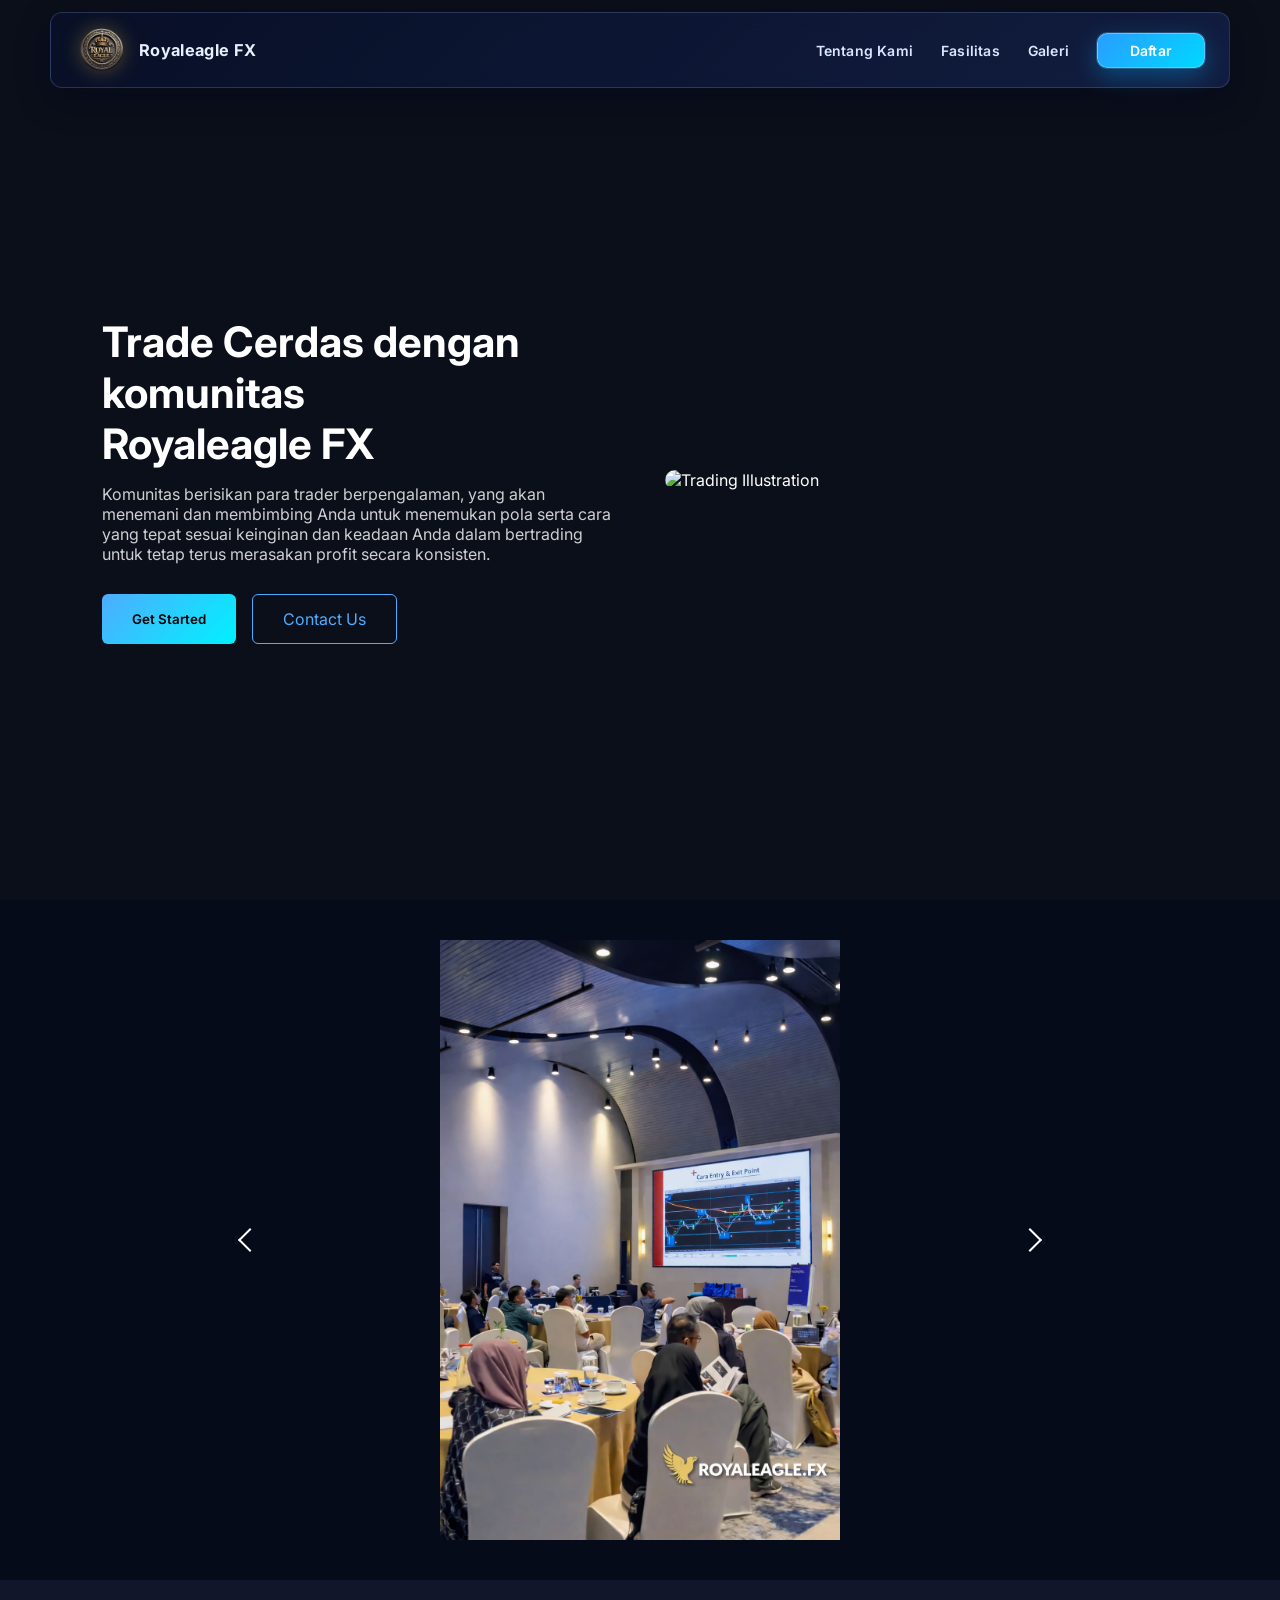
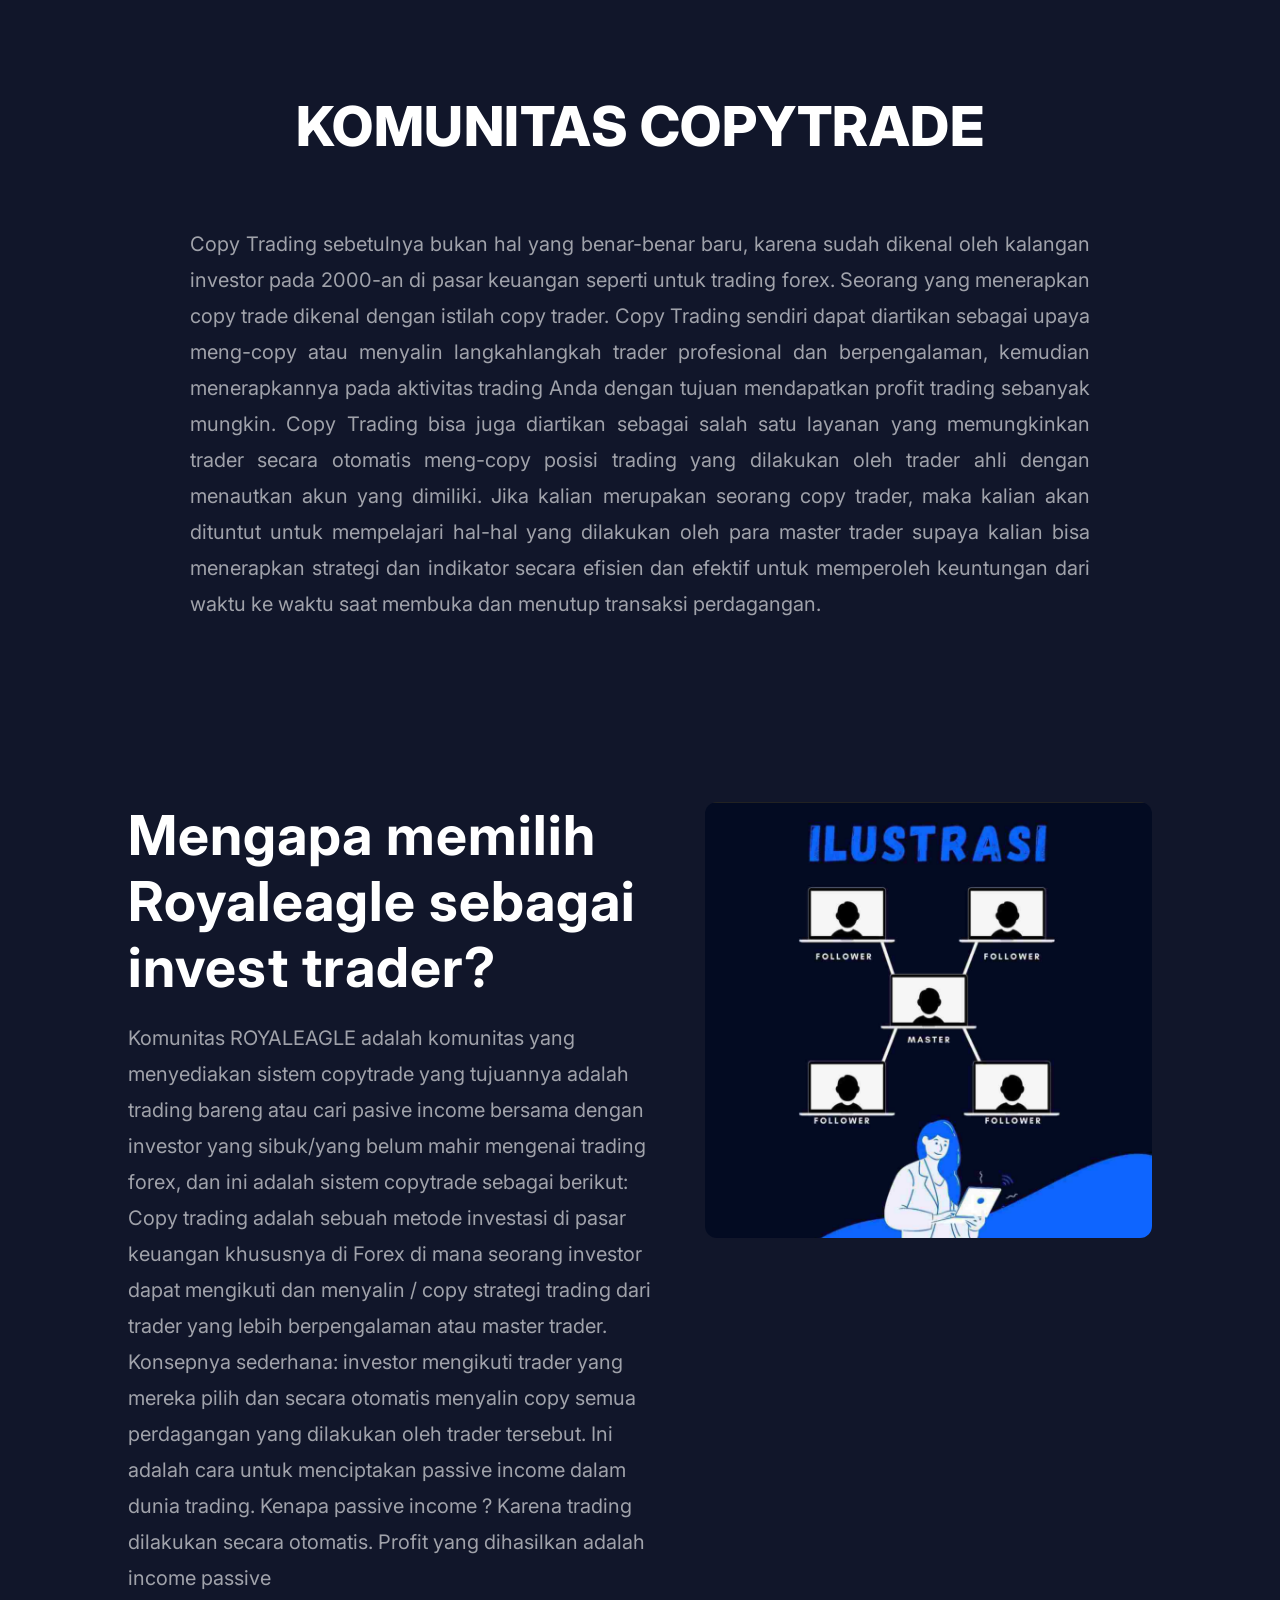
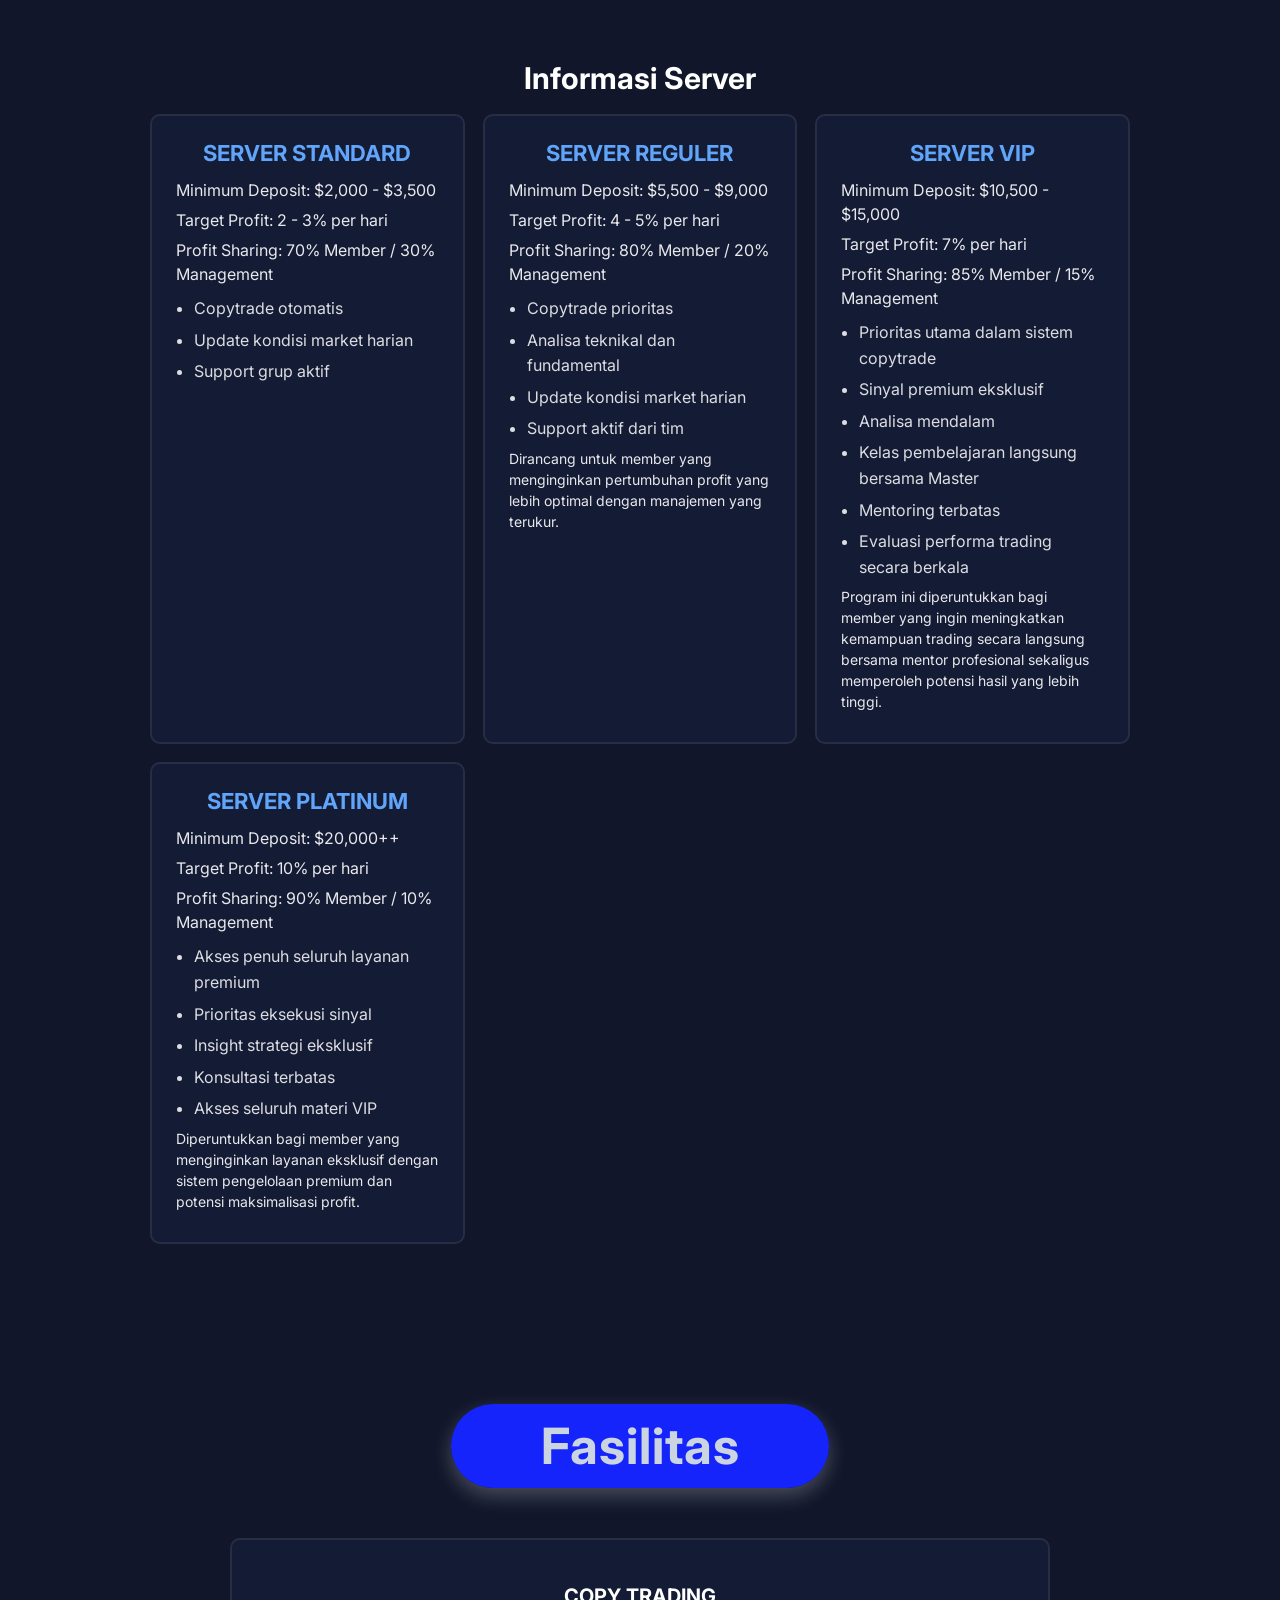
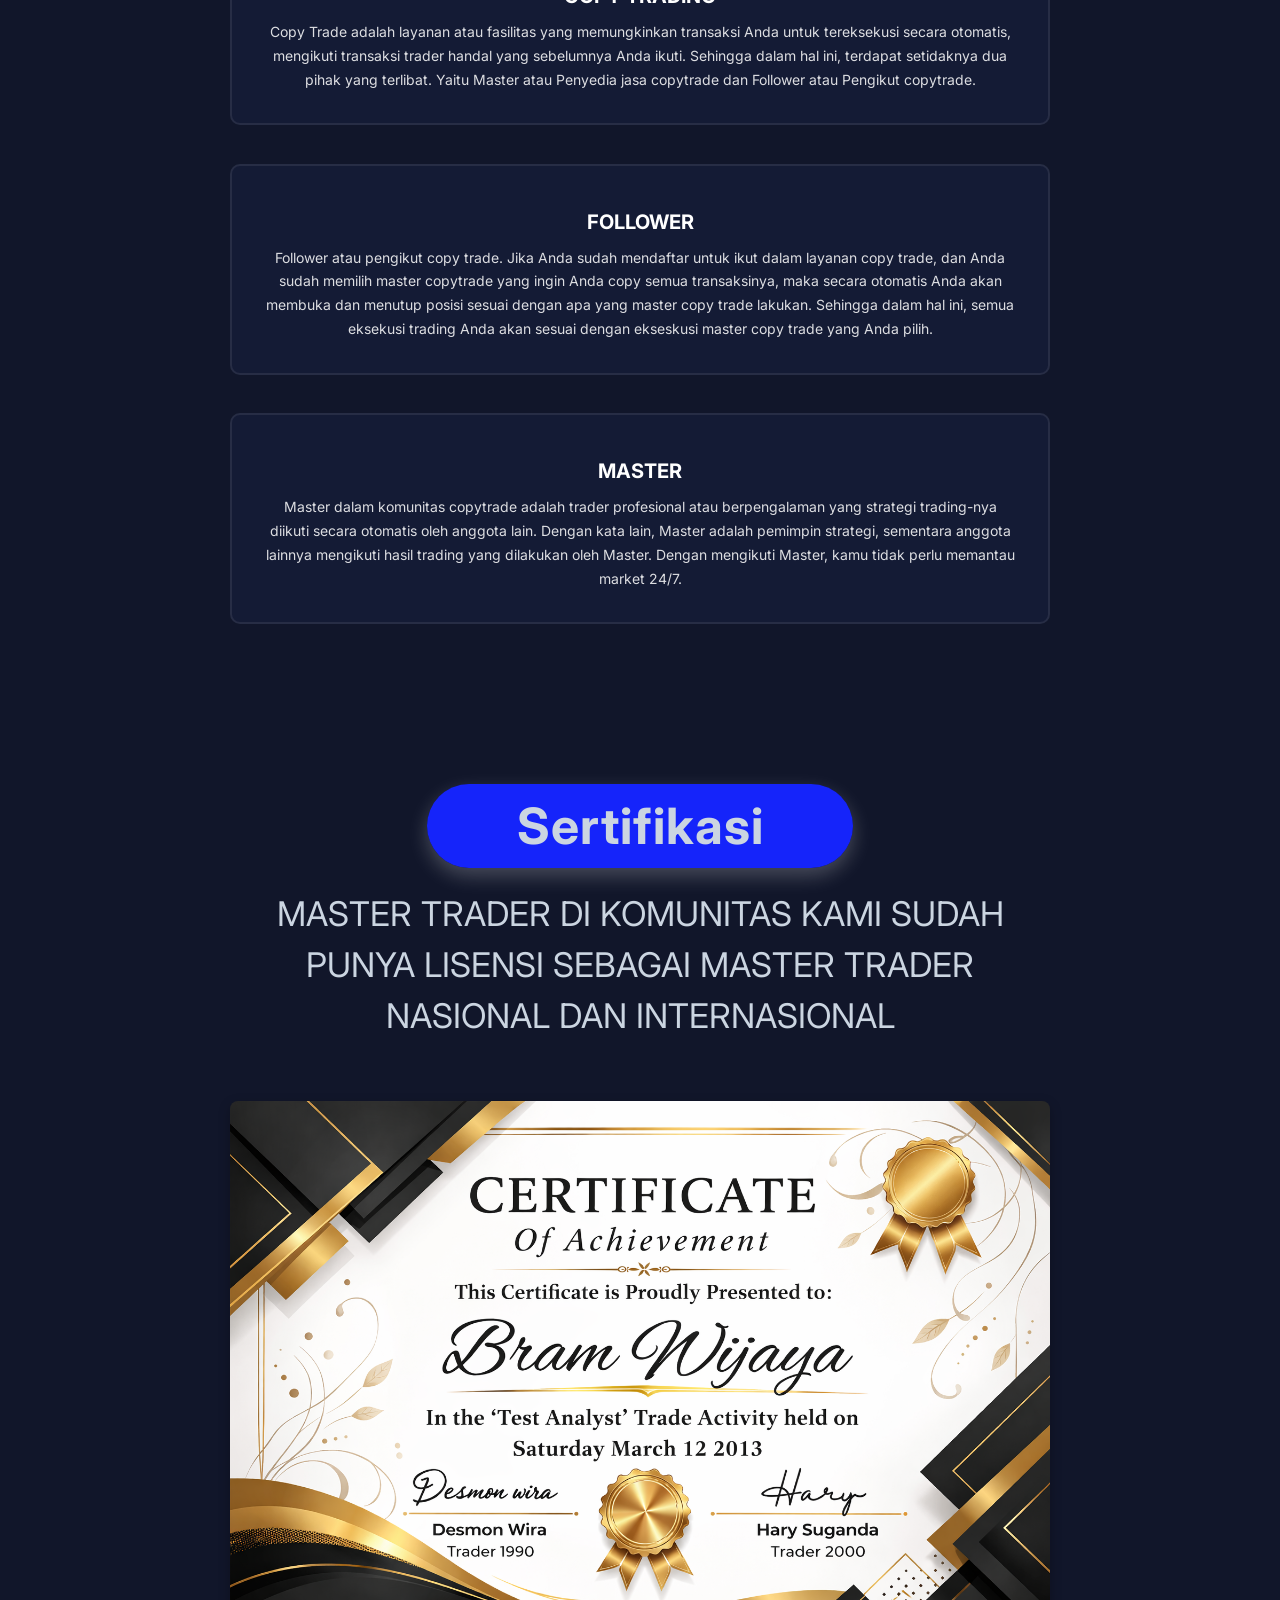
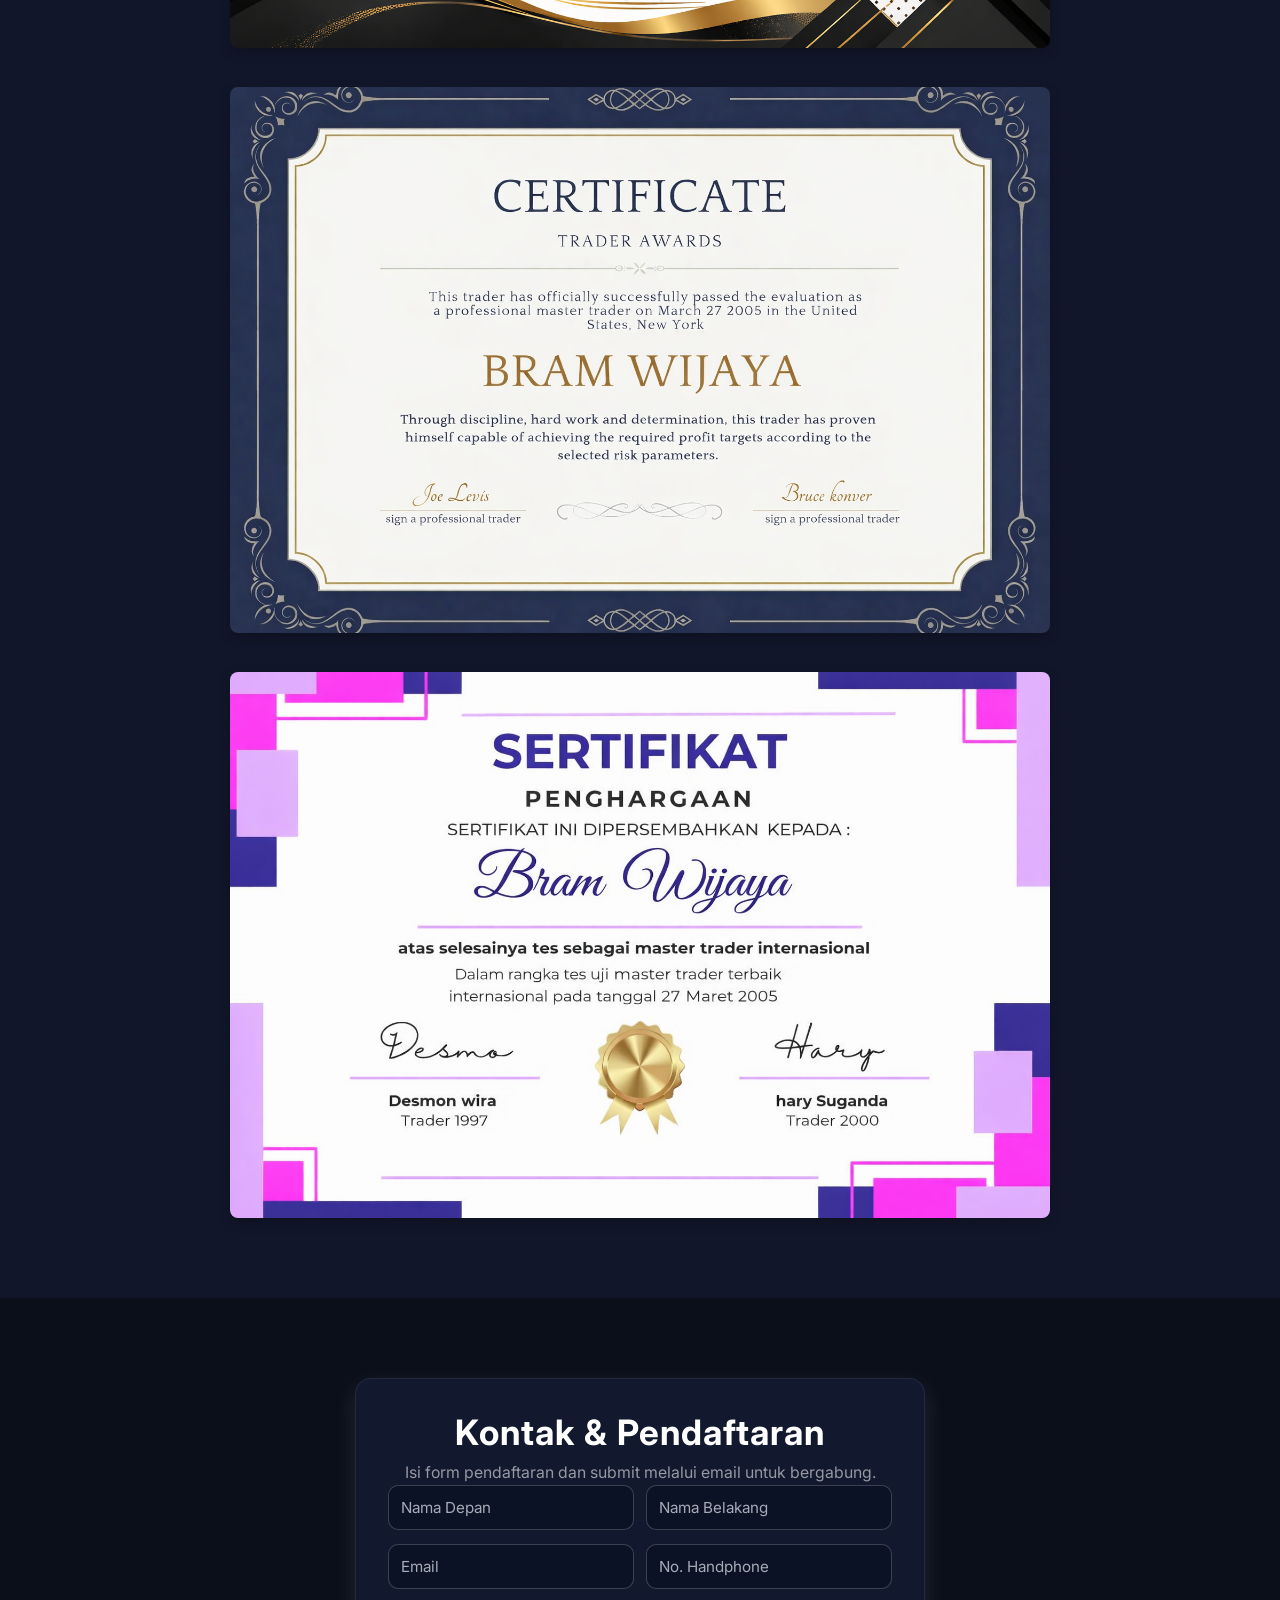
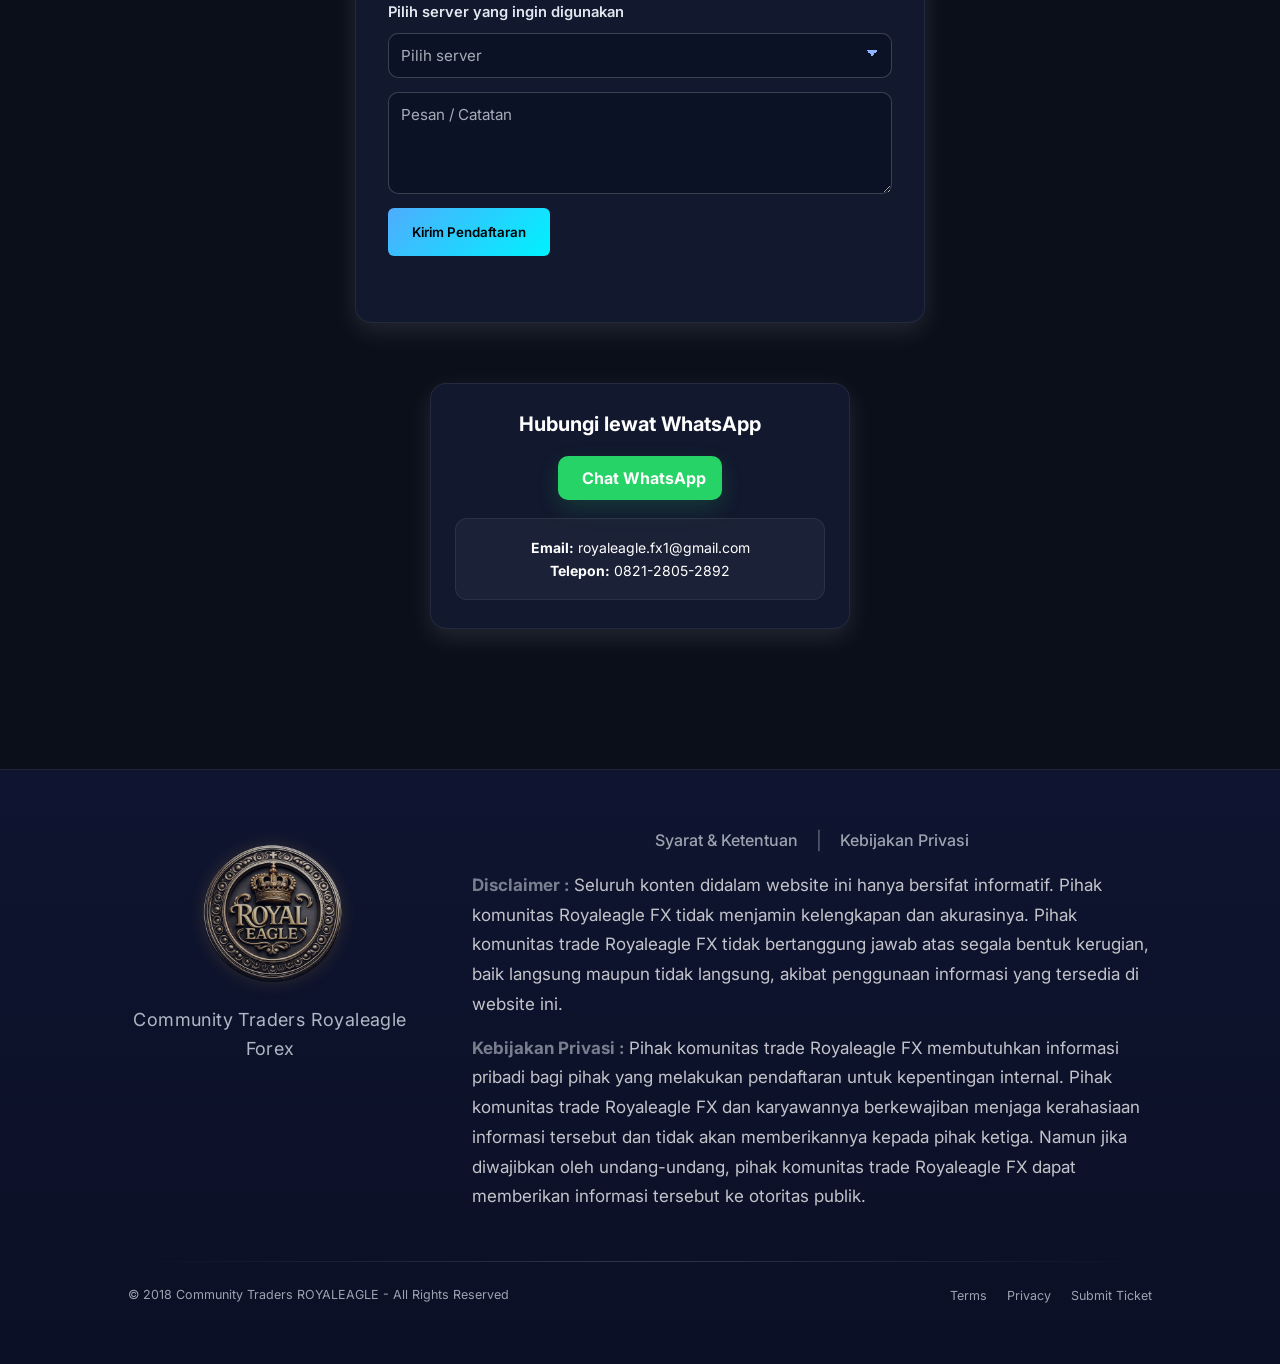
==== index.html @ 47c04fd0 "first commit" ====
<!DOCTYPE html>
<html lang="id">
<head>
  <!-- Meta dasar -->
  <meta charset="UTF-8">
  <meta name="viewport" content="width=device-width, initial-scale=1.0">
  <title>ROYALEAGLE FX</title>
<link rel="icon" type="image/png" href="img/logoroyaleagle.png">
  <!-- CSS utama -->
  <link rel="stylesheet" href="style.css">

  <!-- Font modern -->
  <link href="https://fonts.googleapis.com/css2?family=Inter:wght@300;400;600;700&display=swap" rel="stylesheet">
</head>
<body>

<!-- ================= NAVBAR ================= -->
<nav class="navbar">
  <!-- Logo -->
  <div class="brand">
  <img src="img/logoroyaleagle.png" alt="Logo ROYALEAGLE">
  <span class="brand-text">Royaleagle FX</span>
</div>

<!-- HAMBURGER (BARU) -->
  <button class="hamburger" id="hamburger" type="button" aria-label="Toggle navigation" aria-controls="nav-menu" aria-expanded="false">
    <span></span>
    <span></span>
    <span></span>
  </button>

  <!-- Menu Navigasi -->
  <ul class="nav-menu" id="nav-menu">
    <li><a href="#about">Tentang Kami</a></li>
    <li><a href="#facility">Fasilitas</a></li>
    <li><a href="#gallery">Galeri</a></li>
    <!-- Tombol daftar dibuat mencolok -->
    <li><a href="#kontak" class="nav-daftar">Daftar</a></li>
  </ul>
</nav>

<!-- ================= HERO / BERANDA ================= -->
<section class="hero reveal">
  <div class="hero-content">
    <h1>Trade Cerdas dengan komunitas<br>Royaleagle FX</h1>
    <p>Komunitas berisikan para trader berpengalaman,
       yang akan menemani dan membimbing Anda untuk menemukan pola
       serta cara yang tepat sesuai keinginan dan keadaan Anda dalam bertrading
       untuk tetap terus merasakan profit secara konsisten.</p>

    <!-- Tombol CTA -->
    <div class="hero-buttons">
  <button class="btn-primary">Get Started</button>

  <a 
    href="https://wa.me/6282128052892" 
    target="_blank" 
    class="btn-secondary"
  >
    Contact Us
  </a>
</div>
  </div>

  <!-- Gambar hero (placeholder, bisa diganti nanti) -->
  <div class="hero-image">
    <img src="https://images.unsplash.com/photo-1611974789855-9c2a0a7236a3" alt="Trading Illustration">
  </div>
</section>

<!-- GALERI -->
<section id="gallery" class="gallery-section">
  <div class="gallery-wrap">

    <div class="gallery-slider" id="gallery-slider">
      <!-- CLONE TERAKHIR (JS akan handle, tapi HTML bersih) -->
      <div class="slide"><img src="img/img2.jpeg" alt="foto 1"></div>
      <div class="slide"><img src="img/gallery2.png" alt="foto 2"></div>
      <div class="slide"><img src="img/gallery3.png" alt="foto 3"></div>
      <div class="slide"><img src="img/gallery4.png" alt="foto 4"></div>
      <div class="slide"><img src="img/img1.jpeg" alt="foto 4"></div>
      <div class="slide"><img src="img/gallery1.png" alt="foto 4"></div>
    </div>
    
    <button class="gallery-btn prev"></button>
    <button class="gallery-btn next"></button>

  </div>
</section>

<!-- ================= ABOUT ================= -->
<section id="about" class="section dark reveal">
  <div class="about-title-wrap">
    <h2 class="title-gradient">KOMUNITAS COPYTRADE</h2>
  </div>
  <p100>
  Copy Trading sebetulnya bukan hal yang
  benar-benar baru, karena sudah dikenal
  oleh kalangan investor pada 2000-an di
  pasar keuangan seperti untuk trading forex.
  Seorang yang menerapkan copy trade
  dikenal dengan istilah copy trader. Copy
  Trading sendiri dapat diartikan sebagai
  upaya meng-copy atau menyalin langkahlangkah trader profesional dan
  berpengalaman, kemudian menerapkannya
  pada aktivitas trading Anda dengan tujuan
  mendapatkan profit trading sebanyak
  mungkin. Copy Trading bisa juga diartikan sebagai
  salah satu layanan yang memungkinkan
  trader secara otomatis meng-copy posisi
  trading yang dilakukan oleh trader ahli
  dengan menautkan akun yang dimiliki. Jika
  kalian merupakan seorang copy trader,
  maka kalian akan dituntut untuk
  mempelajari hal-hal yang dilakukan oleh
  para master trader supaya kalian bisa
  menerapkan strategi dan indikator secara
  efisien dan efektif untuk memperoleh
  keuntungan dari waktu ke waktu saat
  membuka dan menutup transaksi
  perdagangan.
  </p100>
</section>

<!-- ================= #2 ================= -->
<section class="section dark reveal about-split">
  <div class="about-text">
  <h2>Mengapa memilih Royaleagle sebagai invest trader?</h2>
  <p200>
  Komunitas ROYALEAGLE adalah komunitas yang menyediakan sistem copytrade
  yang tujuannya adalah trading bareng atau cari pasive income bersama dengan investor
  yang sibuk/yang belum mahir mengenai trading forex, dan ini adalah sistem copytrade
  sebagai berikut: Copy trading adalah sebuah metode investasi di pasar keuangan khususnya di Forex
  di mana seorang investor dapat mengikuti dan menyalin / copy strategi trading
  dari trader yang lebih berpengalaman atau master trader.
  Konsepnya sederhana: investor mengikuti trader yang mereka pilih dan secara otomatis
  menyalin copy semua perdagangan yang dilakukan oleh trader tersebut. 
  Ini adalah cara untuk menciptakan passive income dalam dunia trading.
  Kenapa passive income ? Karena trading dilakukan secara otomatis. Profit yang dihasilkan adalah income passive
  </p200>
  </div>

  <div class="about-image">
    <img src="img/ilustrasicopytrade.png" alt="About Image">
  </div>

  <div class="server-info">
    <h3>Informasi Server</h3>
    <div class="server-cards">
      <div class="server-item">
        <h4>SERVER STANDARD</h4>
        <p>Minimum Deposit: $2,000 - $3,500</p>
        <p>Target Profit: 2 - 3% per hari</p>
        <p>Profit Sharing: 70% Member / 30% Management</p>
        <ul>
          <li>Copytrade otomatis</li>
          <li>Update kondisi market harian</li>
          <li>Support grup aktif</li>
        </ul>
      </div>

      <div class="server-item">
        <h4>SERVER REGULER</h4>
        <p>Minimum Deposit: $5,500 - $9,000</p>
        <p>Target Profit: 4 - 5% per hari</p>
        <p>Profit Sharing: 80% Member / 20% Management</p>
        <ul>
          <li>Copytrade prioritas</li>
          <li>Analisa teknikal dan fundamental</li>
          <li>Update kondisi market harian</li>
          <li>Support aktif dari tim</li>
        </ul>
        <p class="server-note">Dirancang untuk member yang menginginkan pertumbuhan profit yang lebih optimal dengan manajemen yang terukur.</p>
      </div>

      <div class="server-item">
        <h4>SERVER VIP</h4>
        <p>Minimum Deposit: $10,500 - $15,000</p>
        <p>Target Profit: 7% per hari</p>
        <p>Profit Sharing: 85% Member / 15% Management</p>
        <ul>
          <li>Prioritas utama dalam sistem copytrade</li>
          <li>Sinyal premium eksklusif</li>
          <li>Analisa mendalam</li>
          <li>Kelas pembelajaran langsung bersama Master</li>
          <li>Mentoring terbatas</li>
          <li>Evaluasi performa trading secara berkala</li>
        </ul>
        <p class="server-note">Program ini diperuntukkan bagi member yang ingin meningkatkan kemampuan trading secara langsung bersama mentor profesional sekaligus memperoleh potensi hasil yang lebih tinggi.</p>
      </div>

      <div class="server-item">
        <h4>SERVER PLATINUM</h4>
        <p>Minimum Deposit: $20,000++</p>
        <p>Target Profit: 10% per hari</p>
        <p>Profit Sharing: 90% Member / 10% Management</p>
        <ul>
          <li>Akses penuh seluruh layanan premium</li>
          <li>Prioritas eksekusi sinyal</li>
          <li>Insight strategi eksklusif</li>
          <li>Konsultasi terbatas</li>
          <li>Akses seluruh materi VIP</li>
        </ul>
        <p class="server-note">Diperuntukkan bagi member yang menginginkan layanan eksklusif dengan sistem pengelolaan premium dan potensi maksimalisasi profit.</p>
      </div>
    </div>
  </div>
</section>

<!-- ================= FASILITAS ================= -->
<section id="facility" class="section dark reveal facility-section">
  <h2 class="facility-title">Fasilitas</h2>

  <div class="cards">

    <div class="card reveal">
      <div class="card-icon"></div>
      <h3>COPY TRADING</h3>
      <p>Copy Trade adalah layanan atau fasilitas yang
         memungkinkan transaksi Anda untuk tereksekusi
         secara otomatis, mengikuti transaksi trader
         handal yang sebelumnya Anda ikuti.
         Sehingga dalam hal ini, terdapat setidaknya dua
         pihak yang terlibat.
         Yaitu Master atau Penyedia jasa copytrade dan
         Follower atau Pengikut copytrade.</p>
    </div>

    <div class="card reveal">
      <div class="card-icon"></div>
      <h3>FOLLOWER</h3>
      <p>Follower atau pengikut copy trade.
         Jika Anda sudah mendaftar untuk ikut dalam layanan
         copy trade, dan Anda sudah memilih master copytrade
         yang ingin Anda copy semua transaksinya, maka secara
         otomatis Anda akan membuka dan menutup posisi
         sesuai dengan apa yang master copy trade lakukan.
         Sehingga dalam hal ini, semua eksekusi trading
         Anda akan sesuai dengan ekseskusi master copy
         trade yang Anda pilih.</p>
    </div>

    <div class="card reveal">
      <div class="card-icon"></div>
      <h3>MASTER</h3>
      <p>Master dalam komunitas copytrade adalah trader profesional atau berpengalaman yang strategi trading-nya diikuti secara otomatis oleh anggota lain.
Dengan kata lain, Master adalah pemimpin strategi, sementara anggota lainnya mengikuti hasil trading yang dilakukan oleh Master.
Dengan mengikuti Master, kamu tidak perlu memantau market 24/7.</p>
    </div>

  </div>
</section>

<!-- ================= SERTIFIKASI ================= -->
<section class="section dark reveal certification-section">
  <h2 class="section-title">Sertifikasi</h2>
<p class="section-desc">
  MASTER TRADER DI KOMUNITAS KAMI SUDAH PUNYA LISENSI
  SEBAGAI MASTER TRADER NASIONAL DAN INTERNASIONAL
</p>

  <!-- Container sertifikat -->
  <div class="certificate-list">
    <img class="certificate" src="img/sertifikat1.png" alt="Sertifikat">
    <img class="certificate" src="img/sertifikat2.png" alt="Sertifikat">
    <img class="certificate" src="img/sertifikat3.png" alt="Sertifikat">
  </div>
</section>


<!-- KONTAK -->
    <section id="kontak" class="section reveal">
      <div class="container contact-grid">
        <div class="contact-left contact-box">
          <h2>Kontak & Pendaftaran</h2>
          <p>Isi form pendaftaran dan submit melalui email untuk bergabung.</p>

          <form id="reg-form" class="reg-form" novalidate>
            <div class="row">
              <input type="text" id="firstName" name="firstName" placeholder="Nama Depan" required>
              <input type="text" id="lastName" name="lastName" placeholder="Nama Belakang" required>
            </div>
            <div class="row">
              <input type="email" id="email" name="email" placeholder="Email" required>
              <input type="tel" id="phone" name="phone" placeholder="No. Handphone" inputmode="tel" required>
            </div>
            <div class="row row-server">
              <label for="serverType" class="field-label">Pilih server yang ingin digunakan</label>
              <select id="serverType" name="serverType" required>
                <option value="" selected disabled>Pilih server</option>
                <option value="Standart">Standard</option>
                <option value="Reguler">Reguler</option>
                <option value="VIP">VIP</option>
                <option value="Platinum">Platinum</option>
              </select>
            </div>
            <div class="row">
              <textarea id="message" name="message" rows="4" placeholder="Pesan / Catatan"></textarea>
            </div>

            <div class="form-actions">
              <button type="submit" class="btn btn-primary">Kirim Pendaftaran</button>
            </div>

            <p id="form-status" class="form-status" aria-live="polite"></p>
          </form>
        </div>

<!-- ================= Whatsapp ================= -->
<aside class="contact-card">
  <h3>Hubungi lewat WhatsApp</h3>
  <a class="wa-btn" href="https://wa.me/6282128052892" target="_blank" rel="noopener noreferrer">
    <i class="fa fa-whatsapp"></i> Chat WhatsApp
  </a>

  <div class="contact-info">
    <p><strong>Email:</strong> royaleagle.fx1@gmail.com</p>
    <p><strong>Telepon:</strong> 0821-2805-2892</p>
  </div>
</aside>
</div>
</section>

<!-- ================= FOOTER ================= -->
<footer class="footer">

  <div class="footer-top">
    <!-- KIRI -->
    <div class="footer-left">
      <img src="img/logoroyaleagle.png" alt="RoyalEagle Logo">
      <p class="footer-tagline">
        Community Traders Royaleagle Forex
      </p>
    </div>

    <!-- KANAN -->
    <div class="footer-right">
      <div class="footer-links-top">
        <a href="#">Syarat & Ketentuan</a>
        <span>|</span>
        <a href="#">Kebijakan Privasi</a>
      </div>

      <p class="footer-text">
        <strong>Disclaimer :</strong> Seluruh konten didalam website ini hanya bersifat informatif.
        Pihak komunitas Royaleagle FX tidak menjamin kelengkapan dan akurasinya.
        Pihak komunitas trade Royaleagle FX tidak bertanggung jawab atas segala bentuk kerugian,
        baik langsung maupun tidak langsung, akibat penggunaan informasi yang tersedia di website ini.
      </p>

      <p class="footer-text">
        <strong>Kebijakan Privasi :</strong> Pihak komunitas trade Royaleagle FX membutuhkan informasi
        pribadi bagi pihak yang melakukan pendaftaran untuk kepentingan internal.
        Pihak komunitas trade Royaleagle FX dan karyawannya berkewajiban menjaga kerahasiaan
        informasi tersebut dan tidak akan memberikannya kepada pihak ketiga.
        Namun jika diwajibkan oleh undang-undang, pihak komunitas trade Royaleagle FX
        dapat memberikan informasi tersebut ke otoritas publik.
      </p>
    </div>
  </div>

  <!-- GARIS PEMBATAS -->
  <div class="footer-divider"></div>

  <!-- BAGIAN BAWAH -->
  <div class="footer-bottom">
    <p>© 2018 Community Traders ROYALEAGLE - All Rights Reserved</p>

    <div class="footer-bottom-links">
      <a href="#">Terms</a>
      <a href="#">Privacy</a>
      <a href="#">Submit Ticket</a>
    </div>
  </div>

</footer>

<!-- JavaScript -->
<script src="main.js"></script>
</body>
</html>
---- style.css ----
/* ================= RESET ================= */
* {
  margin: 0;
  padding: 0;
  box-sizing: border-box;
  font-family: 'Inter', sans-serif;
}

body {
  background: #0b0f1a;
  color: #fff;
  overflow-x: hidden;
}

/* ================= LOGO ================= */
.brand {
  display: flex;
  align-items: center;
  gap: 12px;
  min-width: 0;
}

.brand img {
  width: 52px;
  height: 52px;
  border-radius: 999px;
  object-fit: cover;
  filter: drop-shadow(0 0 10px rgba(212, 175, 55, 0.35));
}

.brand-text {
  font-size: 1.02rem;
  font-weight: 700;
  letter-spacing: 0.35px;
  color: #e7eefc;
  white-space: nowrap;
}


/* ================= NAVBAR ================= */
.navbar {
  position: fixed;
  top: 12px;
  left: 50%;
  transform: translateX(-50%);
  width: min(1180px, calc(100% - 32px));
  height: 76px;
  padding: 0 24px;
  display: flex;
  justify-content: space-between;
  align-items: center;
  gap: 20px;
  background: linear-gradient(135deg, rgba(8, 16, 40, 0.9), rgba(20, 34, 76, 0.76));
  border: 1px solid rgba(160, 190, 255, 0.2);
  border-radius: 12px;
  box-shadow: 0 12px 32px rgba(0, 7, 24, 0.45);
  backdrop-filter: blur(10px);
  -webkit-backdrop-filter: blur(10px);
  z-index: 1200;
}

.logo {
  font-weight: 0;
  font-size: 20px;
}

.nav-menu {
  list-style: none;
  display: flex;
  align-items: center;
  gap: 28px;
  margin-left: auto;
}

.nav-menu li {
  position: relative;
}

.nav-menu a {
  position: relative;
  text-decoration: none;
  color: #dbe7ff;
  font-size: 14px;
  font-weight: 600;
  letter-spacing: 0.2px;
  padding: 8px 0;
  transition: color 0.25s ease;
}

.nav-menu a::after {
  content: "";
  position: absolute;
  left: 0;
  bottom: 1px;
  width: 100%;
  height: 2px;
  background: linear-gradient(90deg, #55b8ff, #1edcff);
  transform: scaleX(0);
  transform-origin: left;
  transition: transform 0.25s ease;
}

.nav-menu a:hover {
  color: #ffffff;
}

.nav-menu a:hover::after {
  transform: scaleX(1);
}

/* ================= HAMBURGER MENU ================= */
.hamburger {
  display: none;
  width: 44px;
  height: 44px;
  align-items: center;
  justify-content: center;
  flex-direction: column;
  gap: 5px;
  cursor: pointer;
  border: 1px solid rgba(189, 206, 255, 0.22);
  border-radius: 10px;
  background: rgba(255, 255, 255, 0.06);
  position: relative;
  z-index: 1300;
  transition: background 0.25s ease, border-color 0.25s ease;
}

.hamburger span {
  display: block;
  width: 20px;
  height: 2px;
  background: white;
  border-radius: 999px;
  transition: transform 0.25s ease, opacity 0.2s ease;
}

.hamburger.active {
  background: rgba(85, 184, 255, 0.16);
  border-color: rgba(110, 198, 255, 0.56);
}

.hamburger.active span:nth-child(1) {
  transform: translateY(7px) rotate(45deg);
}

.hamburger.active span:nth-child(2) {
  opacity: 0;
}

.hamburger.active span:nth-child(3) {
  transform: translateY(-7px) rotate(-45deg);
}

/* Tombol daftar */
.nav-daftar {
  display: inline-flex;
  align-items: center;
  justify-content: center;
  min-width: 108px;
  padding: 10px 18px;
  border-radius: 10px;
  background: linear-gradient(135deg, #299dff, #00d8ff);
  color: #ffffff !important;
  border: 1px solid rgba(162, 221, 255, 0.48);
  box-shadow: 0 0 0 1px rgba(140, 210, 255, 0.22), 0 8px 24px rgba(0, 177, 255, 0.34);
  transition: transform 0.25s ease, box-shadow 0.25s ease, filter 0.25s ease;
}

.nav-daftar::after {
  display: none;
}

.nav-daftar:hover {
  transform: translateY(-1px);
  filter: brightness(1.05);
  box-shadow: 0 0 0 1px rgba(162, 221, 255, 0.28), 0 12px 30px rgba(0, 177, 255, 0.42);
}

/* ================= MOBILE NAV ================= */
@media (max-width: 900px) {
  body.menu-open {
    overflow: hidden;
  }

  .navbar {
    top: 0;
    left: 0;
    transform: none;
    width: 100%;
    height: 72px;
    padding: 0 16px;
    border-radius: 0;
    border-top: 0;
    border-left: 0;
    border-right: 0;
  }

  .brand img {
    width: 44px;
    height: 44px;
  }

  .brand-text {
    font-size: 0.95rem;
  }

  .hamburger {
    display: flex;
    margin-left: auto;
  }

  .nav-menu {
    position: fixed;
    top: 84px;
    right: 16px;
    width: min(320px, calc(100% - 32px));
    flex-direction: column;
    align-items: stretch;
    gap: 0;
    padding: 14px;
    background: linear-gradient(145deg, rgba(10, 20, 48, 0.95), rgba(23, 40, 90, 0.86));
    border: 1px solid rgba(160, 190, 255, 0.24);
    border-radius: 16px;
    box-shadow: 0 14px 40px rgba(3, 12, 36, 0.55);
    backdrop-filter: blur(12px);
    -webkit-backdrop-filter: blur(12px);
    opacity: 0;
    visibility: hidden;
    pointer-events: none;
    transform: translateX(24px);
    transition: transform 0.3s ease, opacity 0.25s ease, visibility 0.25s ease;
  }

  .nav-menu li {
    border-bottom: 1px solid rgba(180, 203, 255, 0.16);
  }

  .nav-menu li:last-child {
    border-bottom: 0;
    padding-top: 12px;
  }

  .nav-menu a {
    display: block;
    width: 100%;
    padding: 14px 6px;
    font-size: 15px;
  }

  .nav-menu a::after {
    display: none;
  }

  .nav-menu.active {
    opacity: 1;
    visibility: visible;
    pointer-events: auto;
    transform: translateX(0);
  }

  .nav-daftar {
    width: 100%;
    min-width: 0;
    padding: 12px 16px;
    margin-top: 6px;
  }
}

@media (max-width: 520px) {
  .brand-text {
    display: none;
  }
}

/* ================= HERO ================= */
.hero {
  min-height: 100vh;
  padding: 120px 8% 60px;
  display: flex;
  align-items: center;
  gap: 50px;
}

.hero-content,
.hero-image {
  flex: 1 1 0;
  min-width: 0;
}

.hero h1 {
  font-size: 42px;
  margin-bottom: 15px;
}

.hero p {
  opacity: 0.8;
  margin-bottom: 30px;
}

.hero-buttons {
  display: flex;
  gap: 16px;
  justify-content: flex-start; /* tombol get started dan contact us menjadi di kiri atau start */
}

.btn-primary {
  padding: 14px 30px;
  border: none;
  border-radius: 6px;
  background: linear-gradient(135deg, #4facfe, #00f2fe);
  font-weight: 600;
  cursor: pointer;
}

.btn-secondary {
  padding: 14px 30px;
  border-radius: 6px;
  background: transparent;
  border: 1px solid #4facfe;
  color: #4facfe;
  text-decoration: none; /* ngilangin garis bawah pada bacaan contact us */
}

/* RESPONSIVE HP */
@media (max-width: 768px) {
  .hero h1 {
    font-size: clamp(30px, 9vw, 38px);
    line-height: 1.2;
  }

  .hero p {
    font-size: clamp(16px, 4.8vw, 22px);
    line-height: 1.45;
  }

  .hero-buttons {
    flex-direction: column; /* tombol ke bawah */
    width: 100%;
    align-items: center;
  }

  .btn-primary,
  .btn-secondary {
    width: 50%; /* lebar tombol di HP */
    font-size: 15px;
  }
}

/* Gambar hero */
.hero-image img {
  display: block;
  width: 100%;
  max-width: 420px;
  border-radius: 10px;
}

/* ================= SECTION ================= */
.section {
  padding: 80px 10%;
}

.section.dark {
  background: #11162a;
}

/* ================= ABOUT SECTION ================= */
.section h2 {
  font-size: 55px;              /* bikin judul besar */
  font-weight: 700;
  text-align: center;           /* center */
  margin-bottom: 20px;
  letter-spacing: 1px;
}

.about-title-wrap {
  display: flex;
  align-items: center;
  justify-content: center;
  text-align: center;
  width: 100%;
  min-height: clamp(88px, 14vw, 132px);
  margin: 0 auto clamp(20px, 4vw, 34px);
  padding: 0 14px;
}

.about-title-wrap .title-gradient {
  width: 100%;
  max-width: 900px;
  margin: 0;
  font-size: clamp(32px, 7vw, 55px);
  font-weight: 800;
  letter-spacing: 0.51px;
  line-height: 1.2;
  text-transform: uppercase;
}

@media (max-width: 768px) {
  .about-title-wrap {
    min-height: clamp(72px, 16vw, 110px);
    margin-bottom: 22px;
    padding: 0 12px;
  }

  .about-title-wrap .title-gradient {
    font-size: clamp(28px, 8.4vw, 42px);
    line-height: 1.2;
  }
}

@media (max-width: 480px) {
  .about-title-wrap {
    min-height: clamp(64px, 18vw, 96px);
    margin-bottom: 18px;
    padding: 0 10px;
  }

  .about-title-wrap .title-gradient {
    font-size: clamp(24px, 8.8vw, 34px);
    line-height: 1.18;
  }
}

.section p100 {
  display: block;
  max-width: 900px;             /* biar gak kepanjangan */
  font-size: 20px;
  margin: 0 auto 20px;          
  line-height: 1.8;             /* enak dibaca */
  opacity: 0.6;
  text-align: justify;
}

.section p200 {
  display: block;
  max-width: 900px;             /* biar gak kepanjangan */
  font-size: 20px;
  margin: 0 auto 20px;
  line-height: 1.8;             /* enak dibaca */
  opacity: 0.6;
  text-align: left;
}

/* jarak paragraf dari judul */
.section h2 + p100 + p200 {
  margin-top: 16px;
}

/* ================= ABOUT SPLIT ATAU YANG MENGAPA MEMILIH KAMI ================= */
.about-split {
  display: grid;
  grid-template-columns: 1.2fr 1fr;
  gap: 40px;
  align-items: start;
}

.about-text h2 {
  text-align: left;     /* judul kiri */
}

.about-text p {
  margin: 0;
}

.about-image img {
  width: 100%;
  border-radius: 12px;
  display: block;
}

.about-image {
  align-self: start;
}

.server-info {
  grid-column: 1 / -1;
  width: min(100%, 980px);
  margin: 4px auto 0;
  padding: 0;
}

.server-info h3 {
  font-size: 30px;
  margin-bottom: 18px;
  text-align: center;
}

.server-cards {
  display: grid;
  grid-template-columns: repeat(auto-fit, minmax(240px, 1fr));
  gap: 18px;
}

.server-item {
  background: #1a204088;
  border: 2px solid rgba(255,255,255,0.08);
  border-radius: 10px;
  padding: 24px;
  transition: transform 0.3s, box-shadow 0.3s;
}

.server-item h4 {
  font-size: 22px;
  margin-bottom: 12px;
  color: #60a5fa;
  text-align: center;
}

.server-item p {
  margin: 0 0 6px;
  opacity: 0.9;
  line-height: 1.5;
  text-align: left;
}

.server-item ul {
  margin: 10px 0 0 18px;
  line-height: 1.6;
}

.server-item li {
  margin-bottom: 6px;
  opacity: 0.85;
}

.server-note {
  margin-top: 10px;
  font-size: 14px;
  line-height: 1.6;
  opacity: 0.8;
}

/*  RESPONSIVE ABOUT SPLIT */
@media (max-width: 768px) {
  .about-split {
    grid-template-columns: 1fr;
    text-align: center;
    gap: 22px;
  }

  .section p200 {
  display: block;
  text-align: justify;
}

  .about-text h2 {
    text-align: center;
    font-size: 35px;
  }

  .server-info {
    width: 100%;
    margin-top: 0;
    padding: 0;
  }

  .server-info h3 {
    text-align: center;
    font-size: 24px;
  }

  .server-cards {
    grid-template-columns: 1fr;
    gap: 14px;
  }

  .server-item {
    padding: 18px;
  }
}


/* ================= FASILITAS TITLE (SAMA KAYAK SERTIFIKASI) ================= */
.facility-title,
.section-title {
  display: block;
  margin: 0 auto 20px;
  padding: 15px 310px;
  text-align: center;
  width: fit-content;
  font-size: 50px;
  font-weight: 700;
  letter-spacing: 1px;
  background: linear-gradient(135deg, #1524fa, #1524fa);
  color: #cbd5e1;
  border-radius: 999px;
  box-shadow: 0 8px 20px rgba(255, 255, 255, 0.233);
}

/* RESPONSIVE */
@media (max-width: 768px) {
  .facility-title,
  .section-title {
    font-size: 45px;
    padding: 10px 70px;
  }
}

@media (max-width: 480px) {
  .facility-title,
  .section-title {
    font-size: 30px;
    padding: 8px 15px;
  }
}

/* ================= CARD ================= */
.cards {
  display: grid;
  grid-template-columns: repeat(auto-fit, minmax(220px,1fr));
  gap: 30px;
  margin-top: 40px;
}

.card {
  background: #1a204088;
  padding: 32px;
  border-radius: 10px;
  transition: transform 0.3s, box-shadow 0.3s;
  text-align: center;
  border: 2px solid rgba(255,255,255,0.08);
}

.card-icon {
  font-size: 36px;
  margin-bottom: 12px;
}

.card h3 {
  font-size: 20px;
  margin-bottom: 12px;
}

.card p {
  font-size: 14px;
  line-height: 1.7;
  opacity: 0.85;
}

/* ================= SERTIFIKASI TEXT ================= */
.certification-section,
.facility-section {
  display: flex;
  flex-direction: column;
  align-items: center;
  justify-content: center;
  text-align: center;
}

.certification-section .section-title,
.facility-section .facility-title {
  margin-left: auto;
  margin-right: auto;
  width: fit-content;
  max-width: 100%;
  padding: 12px clamp(18px, 7vw, 140px);
  font-size: clamp(28px, 4.2vw, 50px);
  line-height: 1.2;
}

.certification-section .section-desc {
  font-size: clamp(18px, 2.9vw, 34px);
  max-width: min(820px, 100%);
  margin: 0 auto 30px;
  text-align: center;
  line-height: 1.5;
  color: #cbd5e1;           /* abu terang (elegan) */
  padding: 0 clamp(6px, 2vw, 14px);
}
/* ================= CERTIFICATE ================= */
.certification-section .certificate-list {
  display: flex;              /* aktifkan flexbox */
  flex-direction: column;     /* susun ke BAWAH */
  align-items: center;        /* posisi ke tengah */
  gap: clamp(20px, 3vw, 42px);
  margin-top: 30px;
  width: 100%;
  max-width: 920px;
}

.certification-section .certificate {
  width: 100%;
  max-width: 820px;           /* ukuran sertifikat */
  height: auto;               /* biar ga gepeng */
  border-radius: 8px;
  box-shadow: 0 4px 12px rgba(0,0,0,0.25);
}

.facility-section .cards {
  display: flex;
  flex-direction: column;
  align-items: center;
  width: 100%;
  max-width: 920px;
  gap: clamp(20px, 3vw, 42px);
  margin-top: 30px;
}

.facility-section .card {
  width: 100%;
  max-width: 820px;
  text-align: center;
}

/* ================= RESPONSIVE STYLES ================= */
/* Untuk perangkat dengan lebar maksimal 768px (Tablet / Mobile) */
@media (max-width: 768px) {
  .certification-section .section-title,
  .facility-section .facility-title {
    padding: 10px clamp(16px, 9vw, 60px);
    font-size: clamp(24px, 7vw, 38px);
  }

  .certification-section .section-desc {
    font-size: clamp(16px, 4.6vw, 24px);
    max-width: 100%;
    margin-bottom: 22px;
  }

  .certification-section .certificate-list {
    gap: 22px;
  }

  .certification-section .certificate {
    max-width: 96%;
  }

  .facility-section .cards {
    gap: 22px;
  }

  .facility-section .card {
    max-width: 96%;
  }
}

/* Untuk perangkat dengan lebar maksimal 480px (Mobile) */
@media (max-width: 480px) {
  .certification-section .section-title,
  .facility-section .facility-title {
    padding: 8px 16px;
    font-size: clamp(22px, 8vw, 30px);
  }

  .certification-section .section-desc {
    font-size: clamp(15px, 4.8vw, 18px);
    padding: 0 4px;
    margin-bottom: 18px;
  }

  .certification-section .certificate-list {
    gap: 16px;
  }

  .certification-section .certificate {
    max-width: 100%;
  }

  .facility-section .cards {
    gap: 16px;
  }

  .facility-section .card {
    max-width: 100%;
  }
}

/* FORM */
.reg-form .row { display:flex; gap:12px; margin-bottom:14px; }
.reg-form .row.row-server { flex-direction: column; gap: 6px; }
.reg-form input, .reg-form textarea, .reg-form select {
  width:100%;
  padding:12px;
  border-radius:10px;
  border:1px solid rgba(255,255,255,0.2);
  font-size:0.95rem;
  background:rgba(8,12,28,0.45);
  color:#f8fafc;
  transition:border-color 0.2s ease, box-shadow 0.2s ease, background-color 0.2s ease;
}
.reg-form input::placeholder,
.reg-form textarea::placeholder {
  color: rgba(226,232,240,0.72);
}
.reg-form input:focus,
.reg-form textarea:focus,
.reg-form select:focus {
  outline:none;
  border-color:#4f8cff;
  box-shadow:0 0 0 3px rgba(79,140,255,0.2);
  background:rgba(8,12,28,0.7);
}
.reg-form select {
  appearance: none;
  -webkit-appearance: none;
  padding-right: 42px;
  background-image:
    linear-gradient(45deg, transparent 50%, #8fb4ff 50%),
    linear-gradient(135deg, #8fb4ff 50%, transparent 50%);
  background-position:
    calc(100% - 19px) calc(50% - 3px),
    calc(100% - 13px) calc(50% - 3px);
  background-size: 6px 6px, 6px 6px;
  background-repeat: no-repeat;
}
.reg-form select:invalid {
  color: rgba(226,232,240,0.72);
}
.reg-form option {
  color: #0b122b;
}
.reg-form .field-label {
  display: block;
  width: 100%;
  color: #e2e8f0;
  font-size: 0.92rem;
  font-weight: 600;
  margin-bottom: 6px;
}
.form-actions { display:flex; gap:12px; align-items:center; margin-top:6px; flex-wrap:wrap; }
.form-status {
  margin-top:10px;
  color:#cbd5e1;
  font-weight:600;
  min-height: 1.3em;
}
.form-status[data-state="loading"] { color:#bfdbfe; }
.form-status[data-state="success"] { color:#86efac; }
.form-status[data-state="error"] { color:#fca5a5; }

/* Tombol submit form: teks wajib center dan tinggi konsisten */
.form-actions .btn.btn-primary {
  display: flex;
  align-items: center;
  justify-content: center;
  text-align: center;
  width: auto;
  min-height: 48px;
  padding: 0 24px;
  font-weight: 600;
  line-height: 1;
  white-space: nowrap;
}

/* ================= CONTACT BOX BIAR SEMUA NYA DI DALEM KOTAK ================= */
.contact-box {
  max-width: 570px;          /* ATUR LEBAR KOTAK */
  background: #1a204088;      /* WARNA DALAM KOTAK */
  padding: 32px;            /* JARAK DALAM */
  border-radius: 16px;      /* SUDUT MELENGKUNG */
  box-shadow: #ffffff1a 0px 8px 24px; /* BAYANGAN */
  margin: 0 auto;           /* CENTER */
  border: 1px solid rgba(255,255,255,0.08);
  
}

.contact-box h2 {
  margin-bottom: 10px;
  color: #ffffff;
  font-size: 35px;
}

.contact-box p {
  margin-bottom: 3px;
  color: #ffffff8e;
  font-size: 0.99rem;
  text-align: center;
}

@media (max-width: 768px) {

  /* kotak utama */
  .contact-box {
    max-width: 100%;        /* biar full layar */
    padding: 20px;         /* padding diperkecil */
    margin: 0 16px;        /* jarak kanan kiri HP */
    border-radius: 14px;
  }

  /* judul */
  .contact-box h2 {
    font-size: 26px;       /* judul lebih kecil */
    text-align: center;
  }

  /* deskripsi */
  .contact-box p {
    font-size: 0.95rem;
    text-align: center;
  }

  /* form row jadi vertikal */
  .reg-form .row {
    flex-direction: column; /* dari sejajar ke bawah */
    gap: 10px;
  }

  /* input & textarea */
  .reg-form input,
  .reg-form textarea,
  .reg-form select {
    font-size: 0.95rem;
    padding: 12px;
  }

  /* tombol */
  .form-actions {
    flex-direction: column; /* tombol ke bawah */
    gap: 10px;
    align-items: stretch;   /* tombol full lebar */
  }

  .form-actions .btn.btn-primary {
    width: 100%;
    min-height: 48px;
  }

}



/* ================= FOOTER ================= */
.footer {
  padding: 60px 10%;
  background: linear-gradient(180deg, #0f1430, #0b1026);
  border-top: 1px solid rgba(255,255,255,0.08);
  color: #fff;
}

/* ================= FOOTER TOP ================= */
.footer-top {
  display: flex;
  justify-content: space-between;
  gap: 60px;
}

/* ================= LEFT ================= */
.footer-left {
  display: flex;
  flex-direction: column;
  align-items: center;
  text-align: center;
}

/* LOGO */
.footer-left img {
  height: 170px;                 /* lebih kecil dari header */
  opacity: 0.75;                /* ga saingan sama logo atas */
  margin: 0 auto 6px;
  display: block;

  filter: drop-shadow(0 0 8px rgba(212,175,55,0.22));
}

/* TAGLINE */
.footer-tagline {
  font-size: 18px;
  color: #cbd5e1;
  opacity: 0.85;
  letter-spacing: 0.4px;
  line-height: 1.6;
}


/* ================= RIGHT ================= */
.footer-right {
  max-width: 680px;
}

.footer-links-top {
  margin-bottom: 20px;
  font-size: 18px;
  display: flex;
  justify-content: center;
  align-items: center;
  gap: 8px;
  white-space: nowrap;
}

.footer-links-top a {
  color: #9ca3af;
  font-size: 16px;
  font-weight: 500;
  text-decoration: none;
  transition: color 0.3s ease;
  white-space: nowrap;
}

.footer-links-top span {
  margin: 0 10px;
  opacity: 0.35;
}

/* TEXT LEGAL */
.footer-text {
  font-size: 17px;
  line-height: 1.75;
  color: #ffffff;
  opacity: 0.75;
  margin-bottom: 14px;
}

.footer-text strong {
  color: #9ca3af;
}

/* ================= DIVIDER ================= */
.footer-divider {
  margin: 35px 0 22px;
  height: 1px;
  background: linear-gradient(
    90deg,
    transparent,
    rgba(255,255,255,0.15),
    transparent
  );
}

/* ================= FOOTER BOTTOM ================= */
.footer-bottom {
  display: flex;
  justify-content: space-between;
  align-items: center;
  flex-wrap: wrap;
  gap: 16px;
}

.footer-bottom p {
  font-size: 12.5px;
  color: #9ca3af;
}

/* LINKS BAWAH */
.footer-bottom-links a {
  margin-left: 16px;
  font-size: 12.5px;
  color: #9ca3af;
  text-decoration: none;
  transition: color 0.3s ease;
}

/* ================= RESPONSIVE ================= */
@media (max-width: 768px) {
  .footer {
    padding: 45px 6%;
    text-align: center;
  }

  .footer-top {
    flex-direction: column;
    gap: 35px;
    text-align: center;
  }
  .footer-tagline {
    color: #9ca3af;
    font-size: 20px;
  }

  .footer-links-top {
    gap: 6px;
    margin-bottom: 16px;
  }

  .footer-links-top a {
    font-size: 13px;
  }

  .footer-links-top span {
    margin: 0 4px;
  }

  .footer-left img {
    height: 170px;
  }

  .footer-bottom {
    flex-direction: column;
  }

  .footer-bottom-links a {
    margin: 0 10px;
  }
}



/* ================= SCROLL ANIMATION ================= */
.reveal {
  opacity: 0;
  transform: translateY(50px);
  transition: 0.8s ease;
}

.reveal.active {
  opacity: 1;
  transform: translateY(0);
}

/* ================= RESPONSIVE ================= */
@media(max-width: 900px) {
  .hero {
    flex-direction: column;
    align-items: center;
    padding: 110px 20px 50px;
    text-align: center;
  }

  .hero-content,
  .hero-image {
    width: 100%;
    max-width: 640px;
  }

  .hero h1 {
    font-size: clamp(34px, 9vw, 42px);
    line-height: 1.2;
  }

  .hero p {
    max-width: 100%;
    margin-left: auto;
    margin-right: auto;
  }
}

/* ==========================
   FULLSCREEN GALLERY SLIDER
========================== */

.gallery-section {
  width: 100%;
  margin-left: 0;
  margin-right: 0;
  background: #050b18;
  padding-bottom: 40px;
  padding-top: 40px;
}

.gallery-wrap {
  position: relative;
  max-width: 100%;
  height: min(75vh, 600px);
  overflow: hidden;
  padding: 0;
}

.gallery-slider {
  display: flex;
  height: 100%;
  transition: transform 0.6s ease;
  touch-action: pan-y;
}

.slide {
  min-width: 100%;
  height: 100%;
}

.slide img {
  width: 100%;
  height: 100%;
  object-fit: contain;
  background: none;
}

/* NAV BUTTON */
.gallery-btn {
  position: absolute;
  top: 50%;
  transform: translateY(-50%);
  background: rgba(0,0,0,0.5);
  border: none;
  border-radius: 40%;
  cursor: pointer;
  z-index: 999;
  transition: background 0.3s, transform 0.2s;
}

.gallery-btn.prev { left: 250px; }
.gallery-btn.next { right: 250px; }

/* PANAH */
.gallery-btn::before {
  content: "";
  position: absolute;
  top: 50%;
  left: 50%;
  width: 15px;
  height: 15px;
  border-top: 2px solid white;
  border-right: 2px solid white;
  transform: translate(-50%, -50%) rotate(45deg);
}

/* kiri */
.gallery-btn.prev::before {
  transform: translate(-50%, -50%) rotate(-135deg);
}

/* kanan */
.gallery-btn.next::before {
  transform: translate(-50%, -50%) rotate(45deg);
}

/* RESPONSIVE MOBILE */
@media (max-width: 768px) {

  /* tinggi galeri dipendekin */
  .gallery-wrap {
    height: 50vh;
  }

  /* tombol jangan jauh-jauh */
  .gallery-btn.prev {
    left: 15px;
  }

  .gallery-btn.next {
    right: 15px;
  }

  /* tombol lebih kecil */
  .gallery-btn {
    padding: 10px;
    background: transparent;
  }
}
/* galeri finish */


/* ================================
   CONTACT WHATSAPP CARD
================================ */
.contact-card {
  max-width: 420px;
  margin: 0 auto;
  padding: 28px 24px;
  border-radius: 16px;
  text-align: center;
  background: #1a204088; /* mirip card fasilitas */
  box-shadow: #ffffff1a 0px 8px 24px;
  border: 1px solid rgba(255,255,255,0.08);
  margin: 60px auto; /* atas & bawah aman */
}

/* Title */
.contact-card h3 {
  font-size: 20px;
  font-weight: 700;
  margin-bottom: 6px;
  color: #ffffff;
}

/* WhatsApp button */
.wa-btn {
  display: inline-flex;
  align-items: center;
  gap: 8px;
  padding: 12px 16px;
  border-radius: 10px;
  background: #25D366;
  color: #ffffff;
  text-decoration: none;
  font-weight: 700;
  margin: 14px auto 18px;
  justify-content: center;
  box-shadow: 0 8px 22px rgba(37,211,102,0.18);
  transition: transform 0.2s ease, box-shadow 0.2s ease;
}

/* Contact info box */
.contact-info {
  border-radius: 12px;
  padding: 14px;
  font-size: 14px;
  background: rgba(255,255,255,0.04);
  border: 1px solid rgba(255,255,255,0.08);
}

.contact-info p {
  margin: 6px 0;
  color: #ffffff;
}

/* RESPONSIVE CONTACT CARD */
@media (max-width: 480px) {
  .contact-card {
    max-width: 100%;
    padding: 22px 18px;
    border-radius: 14px;
  }

  .contact-card h3 {
    font-size: 18px;
  }

  .wa-btn {
    width: 100%;
  }
}
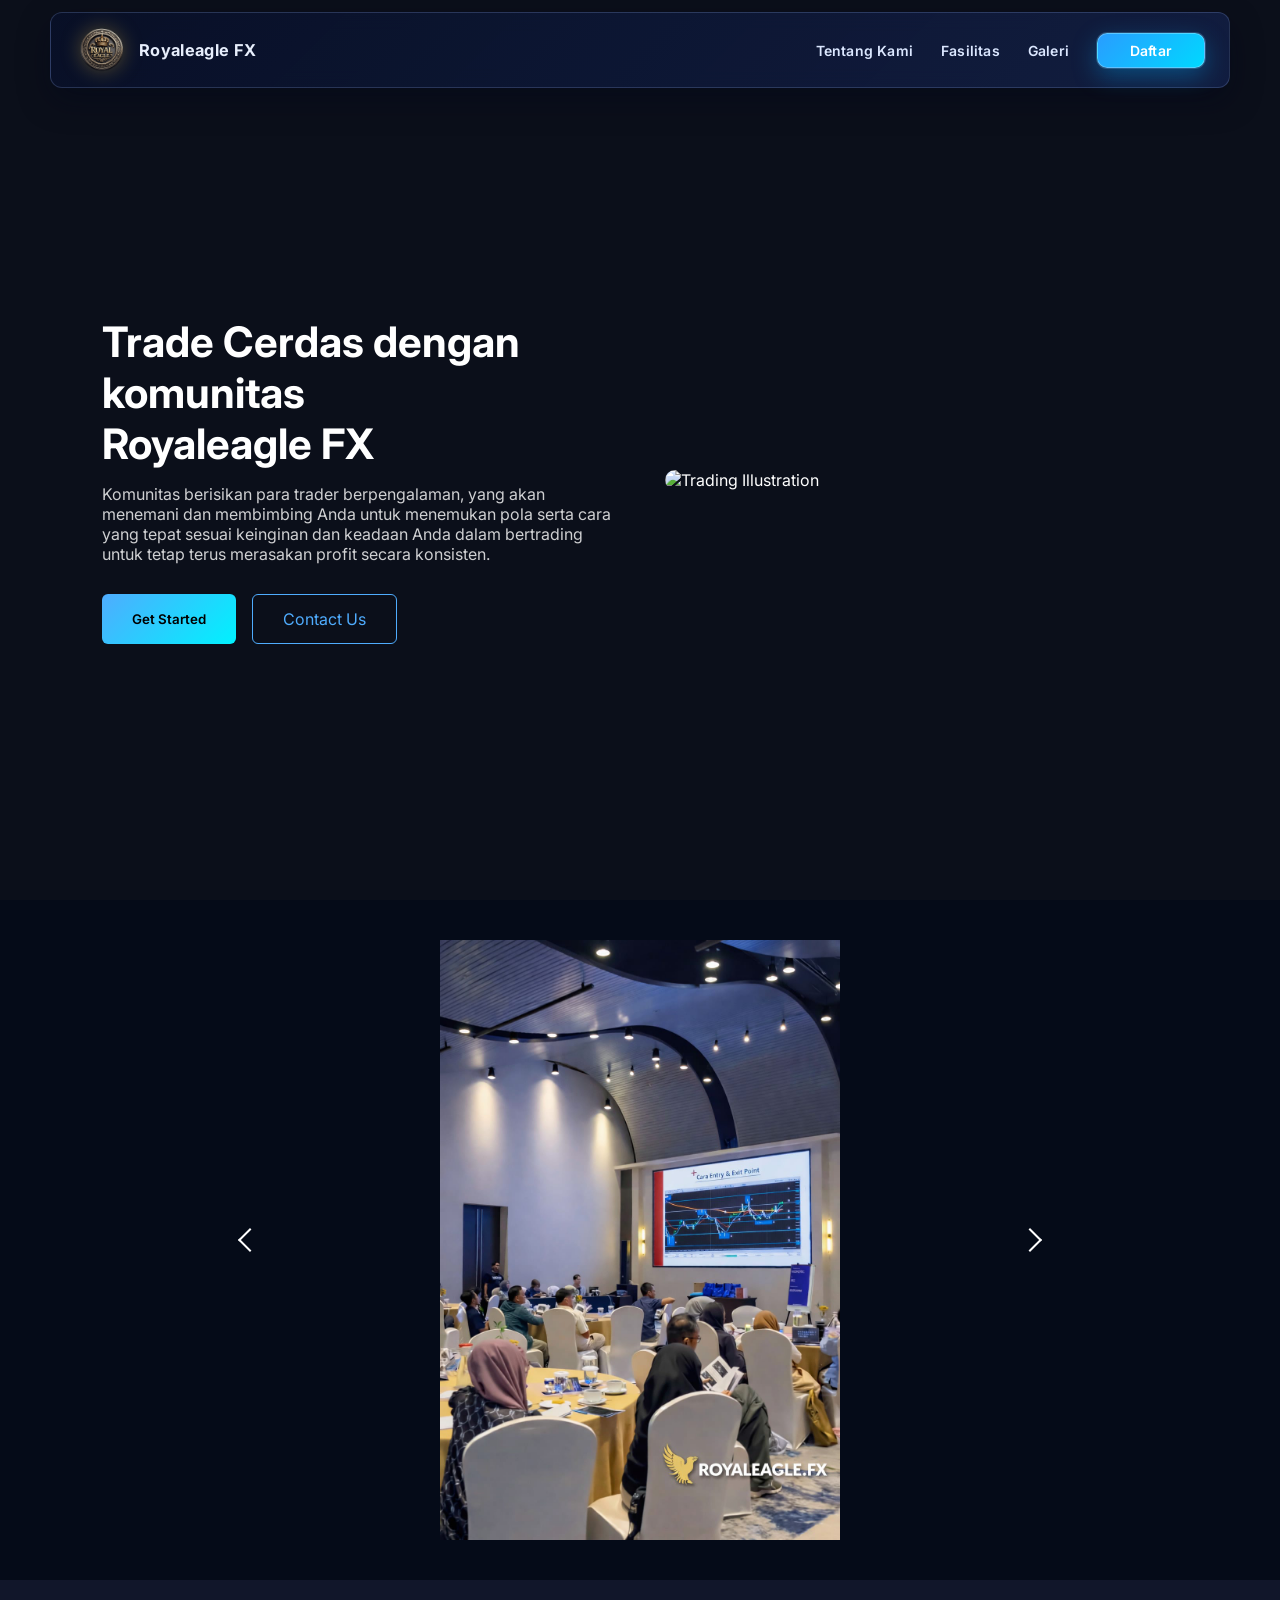
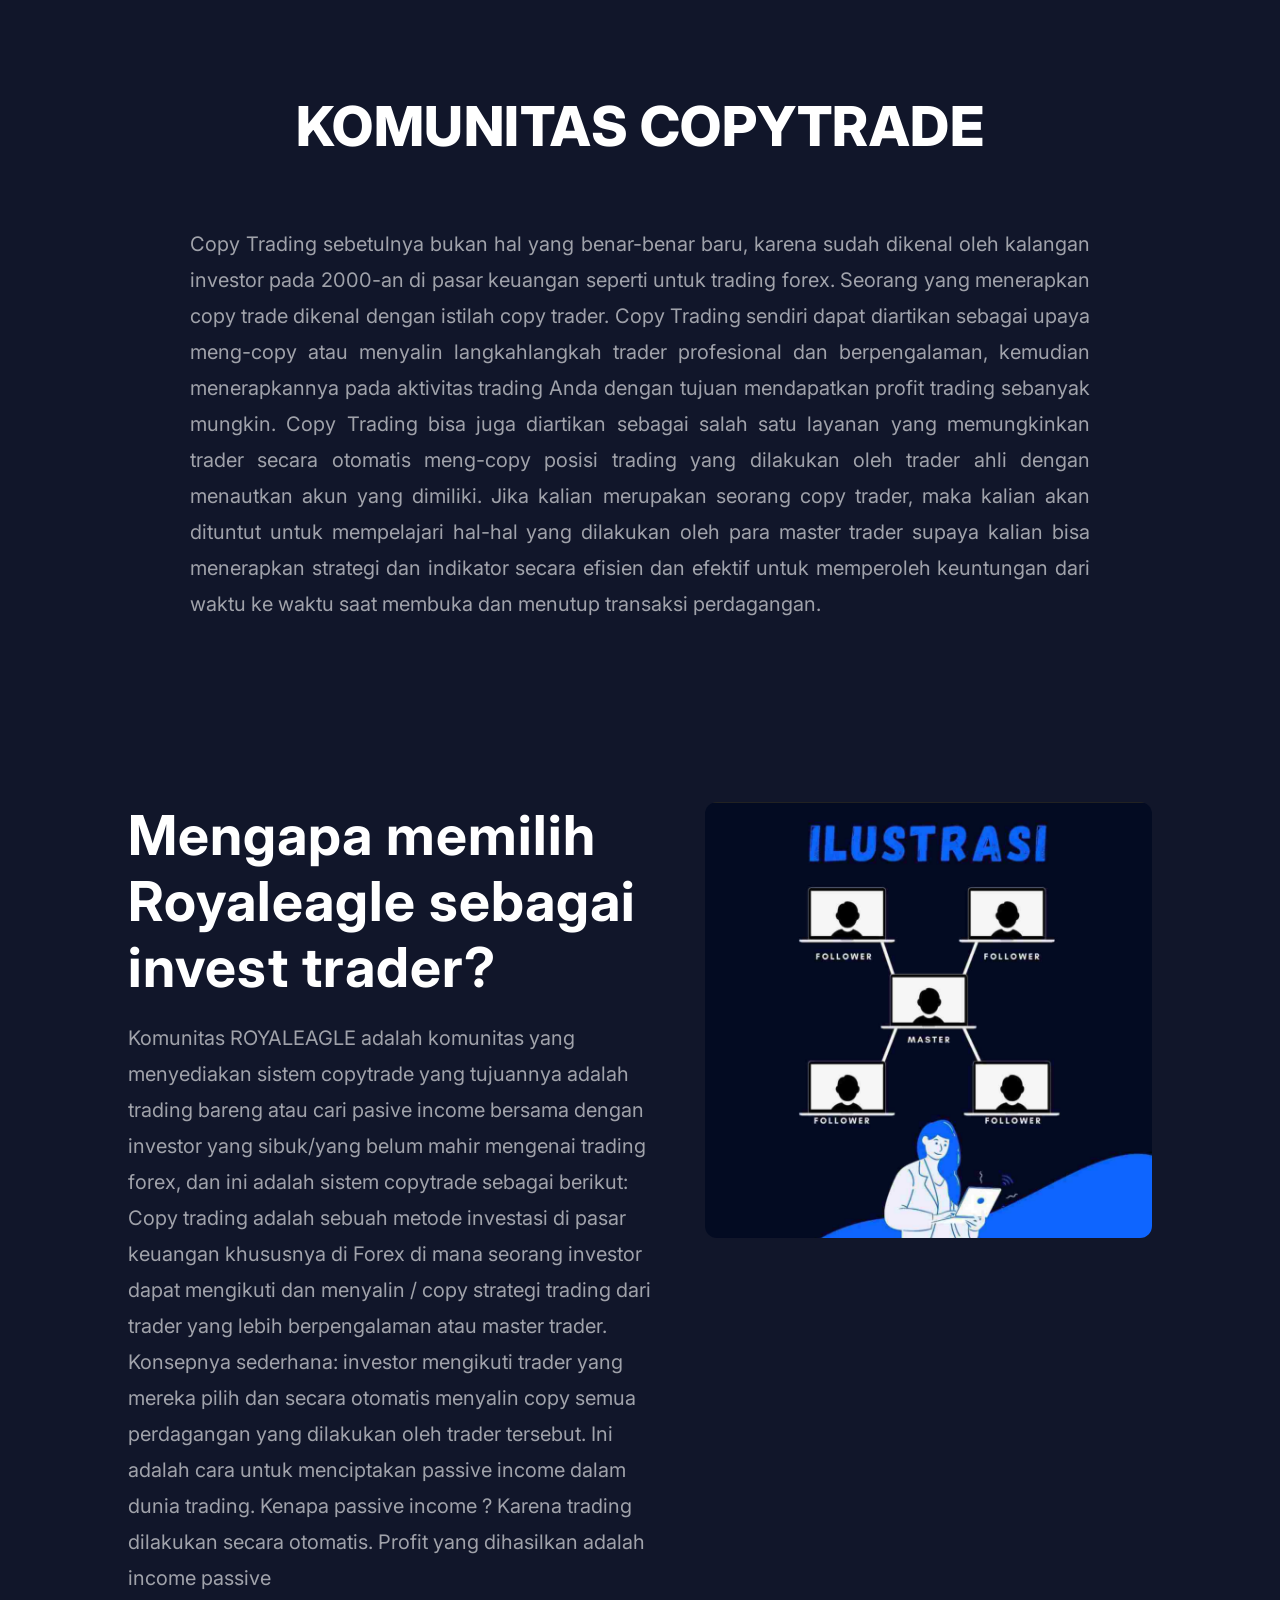
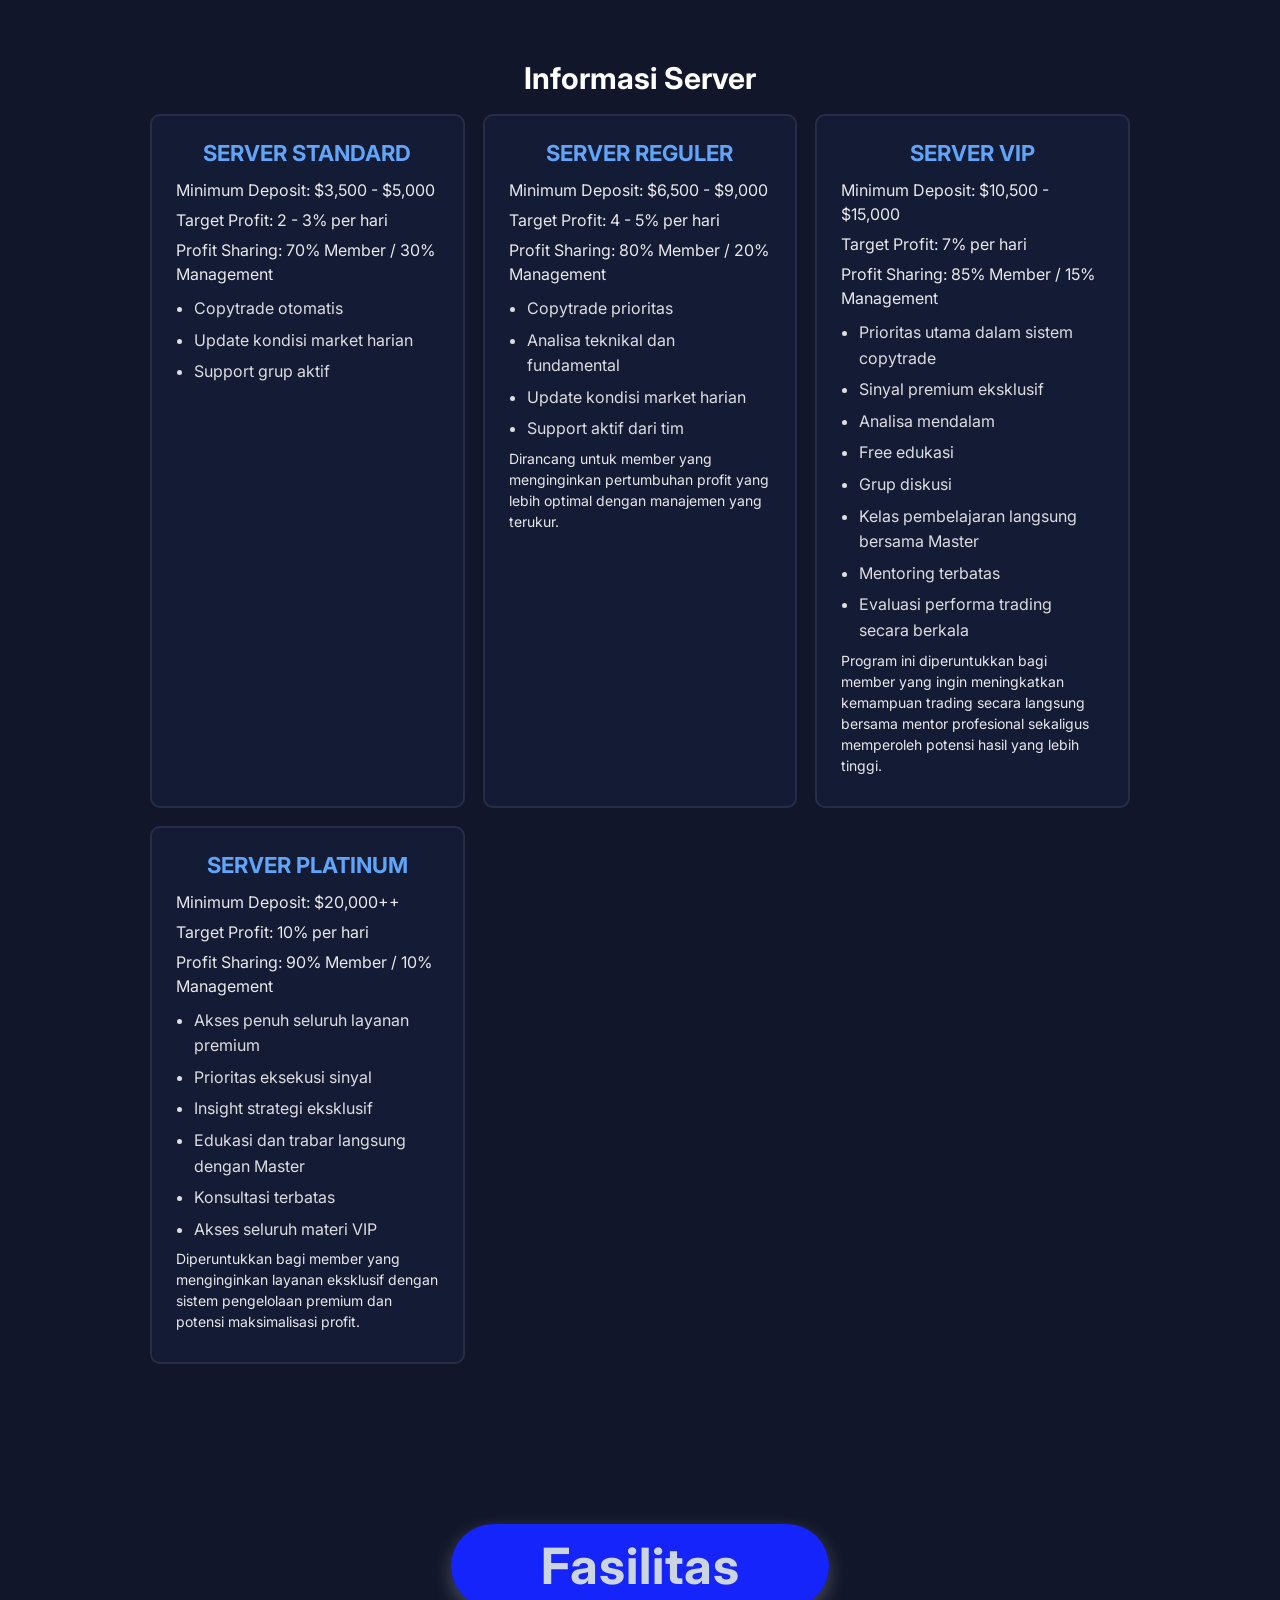
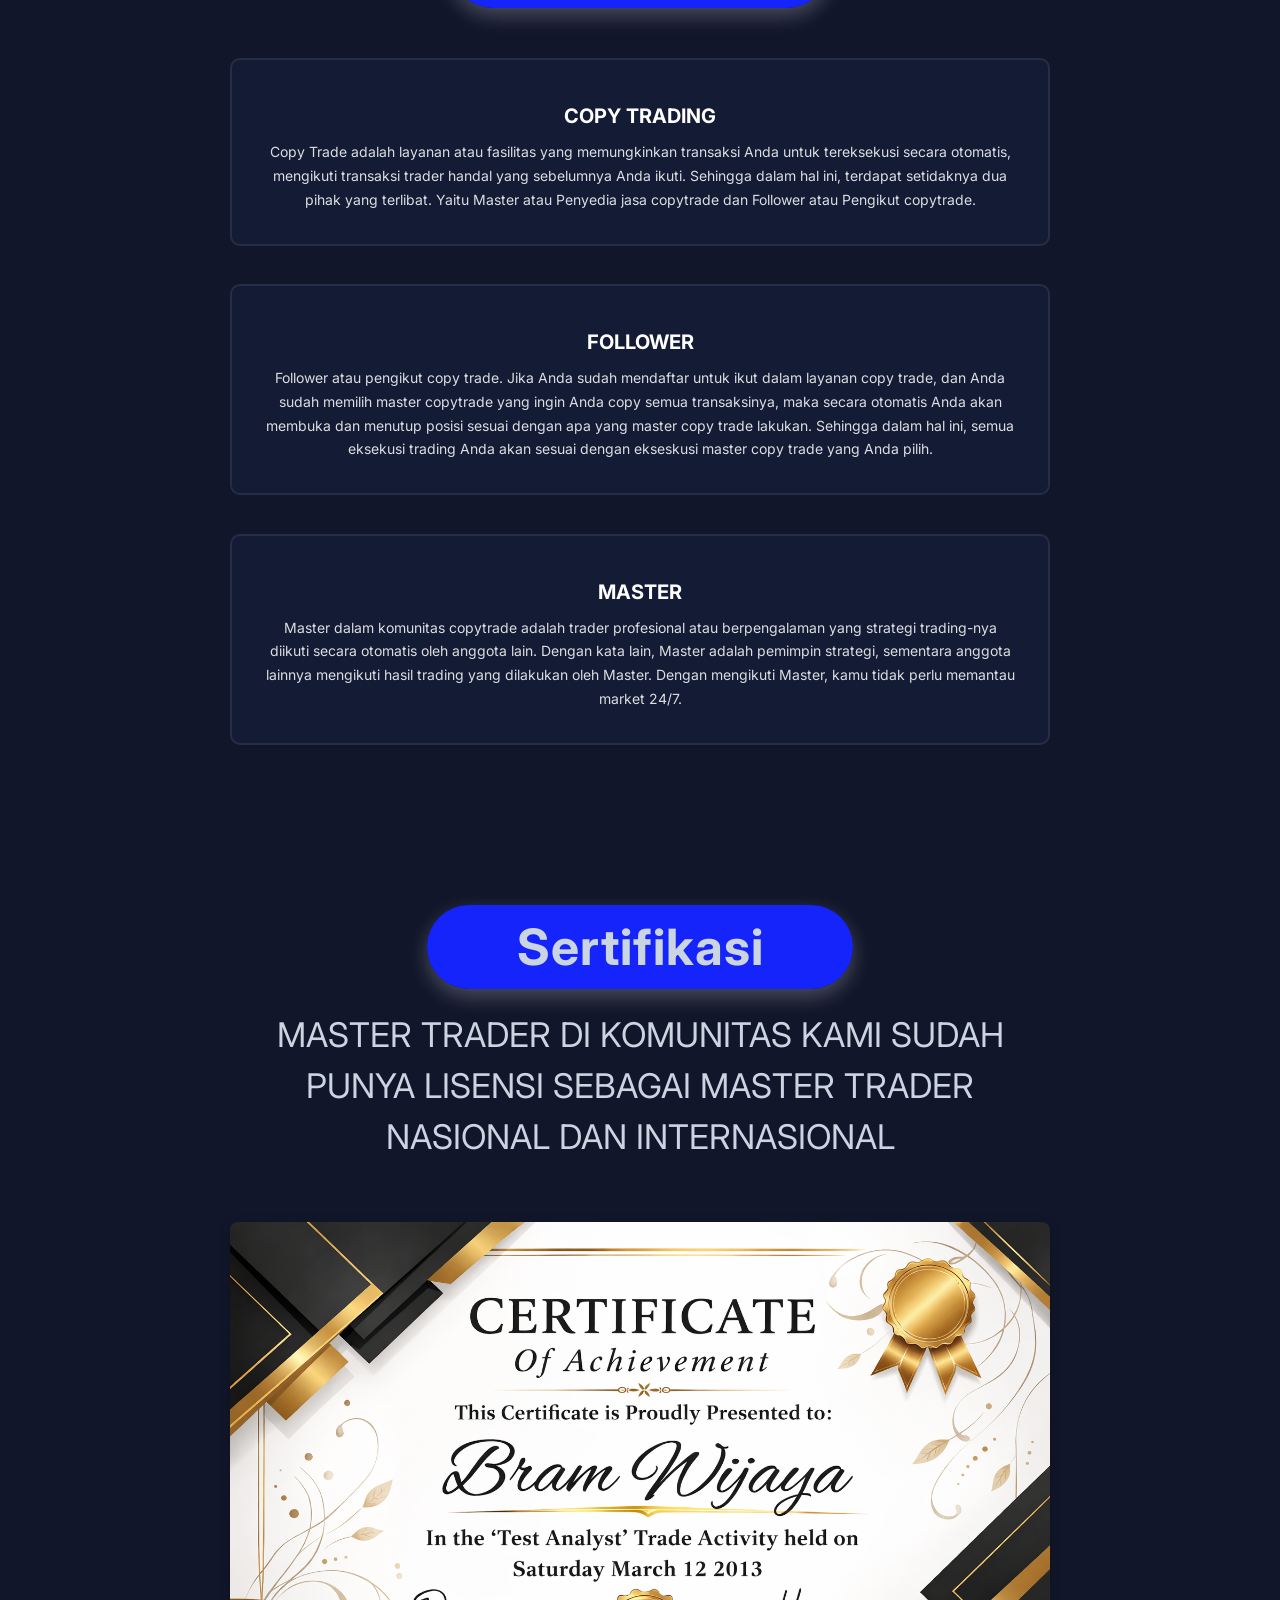
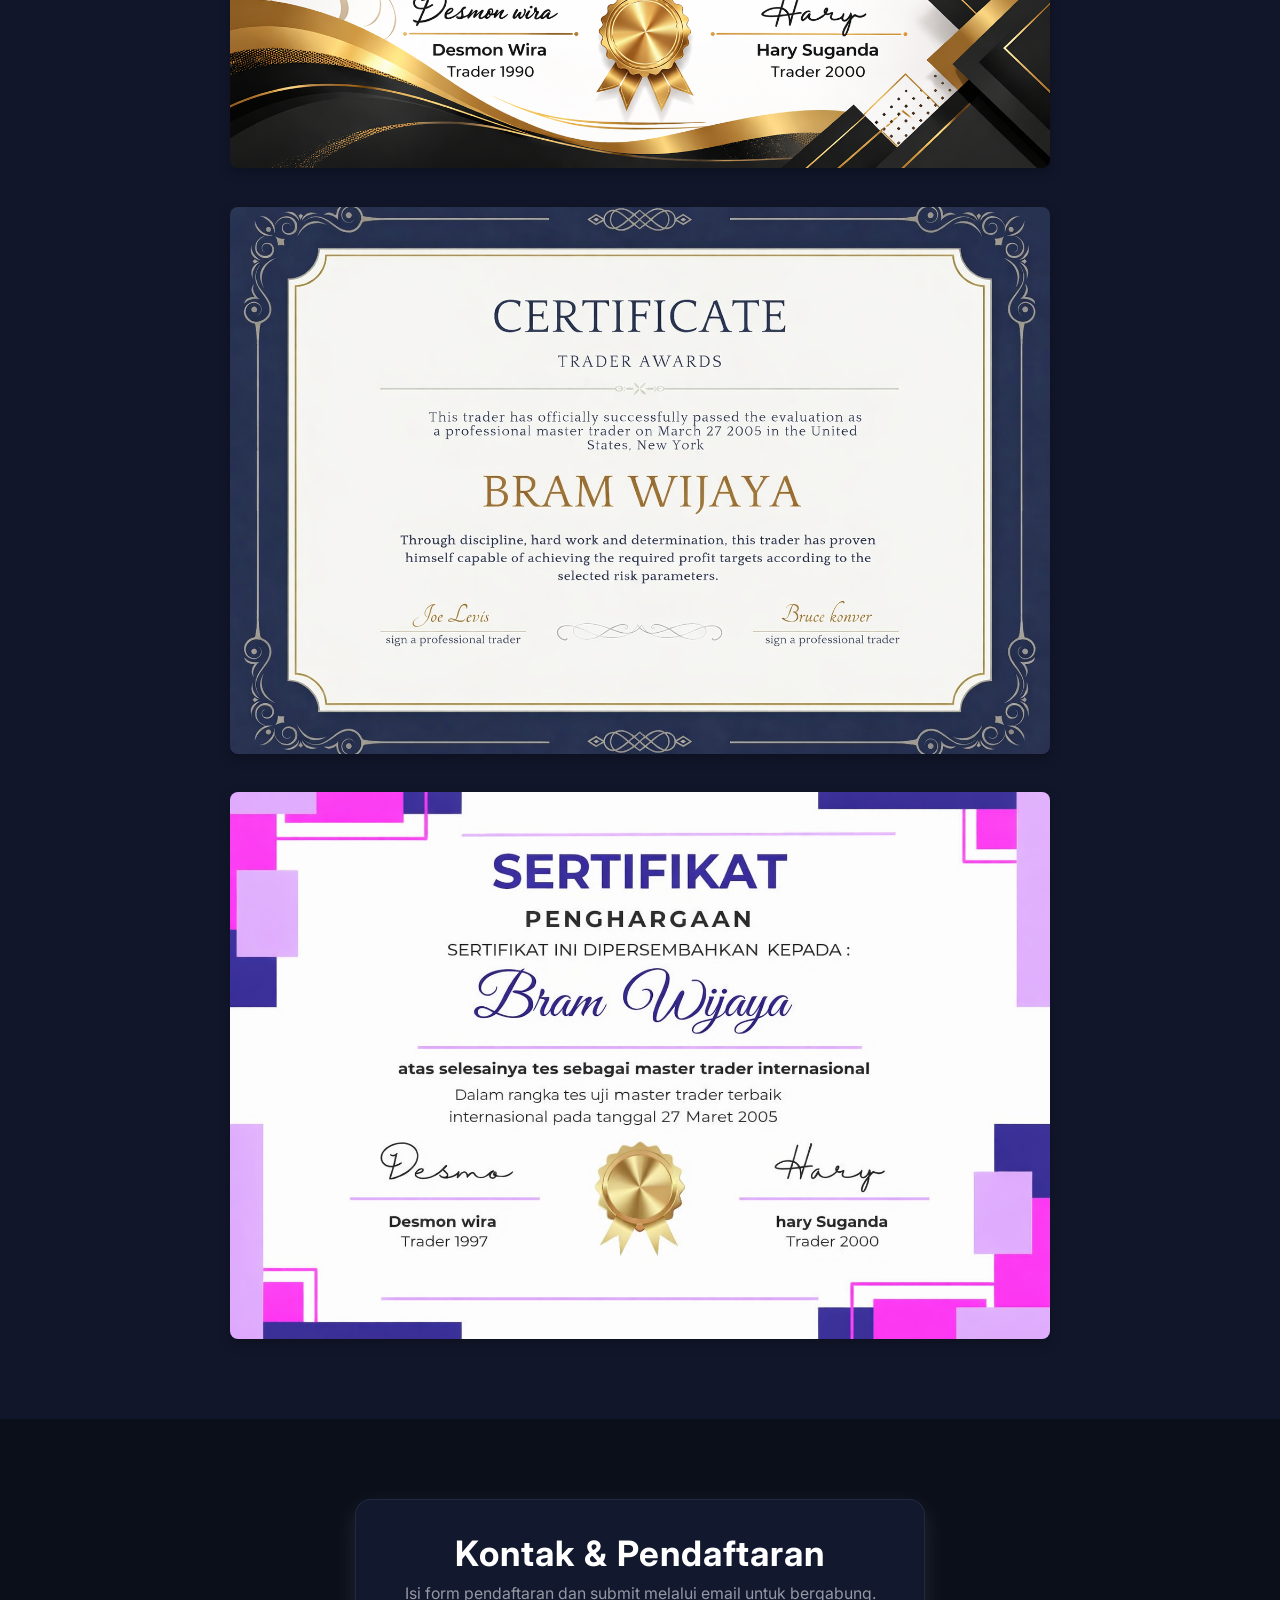
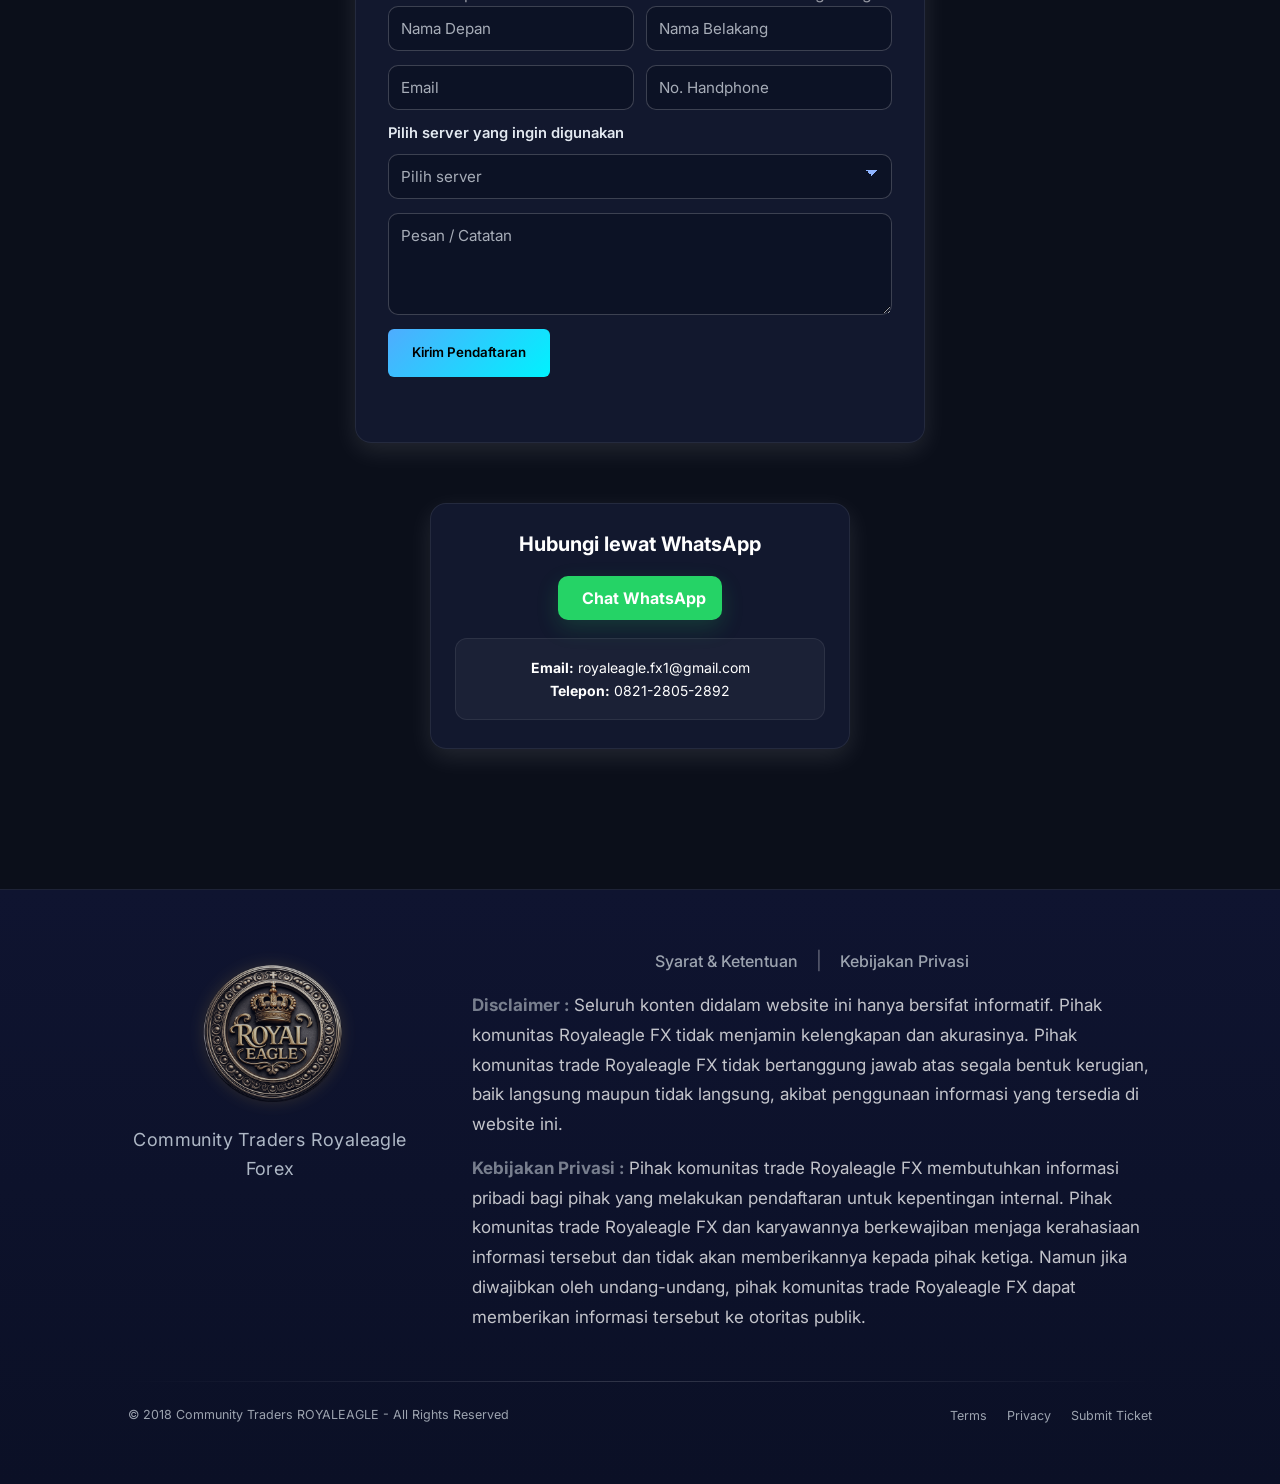
==== commit b453368f: "main: update information server" ====
--- a/index.html
+++ b/index.html
@@ -149,7 +149,7 @@
     <div class="server-cards">
       <div class="server-item">
         <h4>SERVER STANDARD</h4>
-        <p>Minimum Deposit: $2,000 - $3,500</p>
+        <p>Minimum Deposit: $3,500 - $5,000</p>
         <p>Target Profit: 2 - 3% per hari</p>
         <p>Profit Sharing: 70% Member / 30% Management</p>
         <ul>
@@ -161,7 +161,7 @@
 
       <div class="server-item">
         <h4>SERVER REGULER</h4>
-        <p>Minimum Deposit: $5,500 - $9,000</p>
+        <p>Minimum Deposit: $6,500 - $9,000</p>
         <p>Target Profit: 4 - 5% per hari</p>
         <p>Profit Sharing: 80% Member / 20% Management</p>
         <ul>
@@ -182,6 +182,8 @@
           <li>Prioritas utama dalam sistem copytrade</li>
           <li>Sinyal premium eksklusif</li>
           <li>Analisa mendalam</li>
+          <li>Free edukasi</li>
+          <li>Grup diskusi</li>
           <li>Kelas pembelajaran langsung bersama Master</li>
           <li>Mentoring terbatas</li>
           <li>Evaluasi performa trading secara berkala</li>
@@ -198,6 +200,7 @@
           <li>Akses penuh seluruh layanan premium</li>
           <li>Prioritas eksekusi sinyal</li>
           <li>Insight strategi eksklusif</li>
+          <li>Edukasi dan trabar langsung dengan Master</li>
           <li>Konsultasi terbatas</li>
           <li>Akses seluruh materi VIP</li>
         </ul>
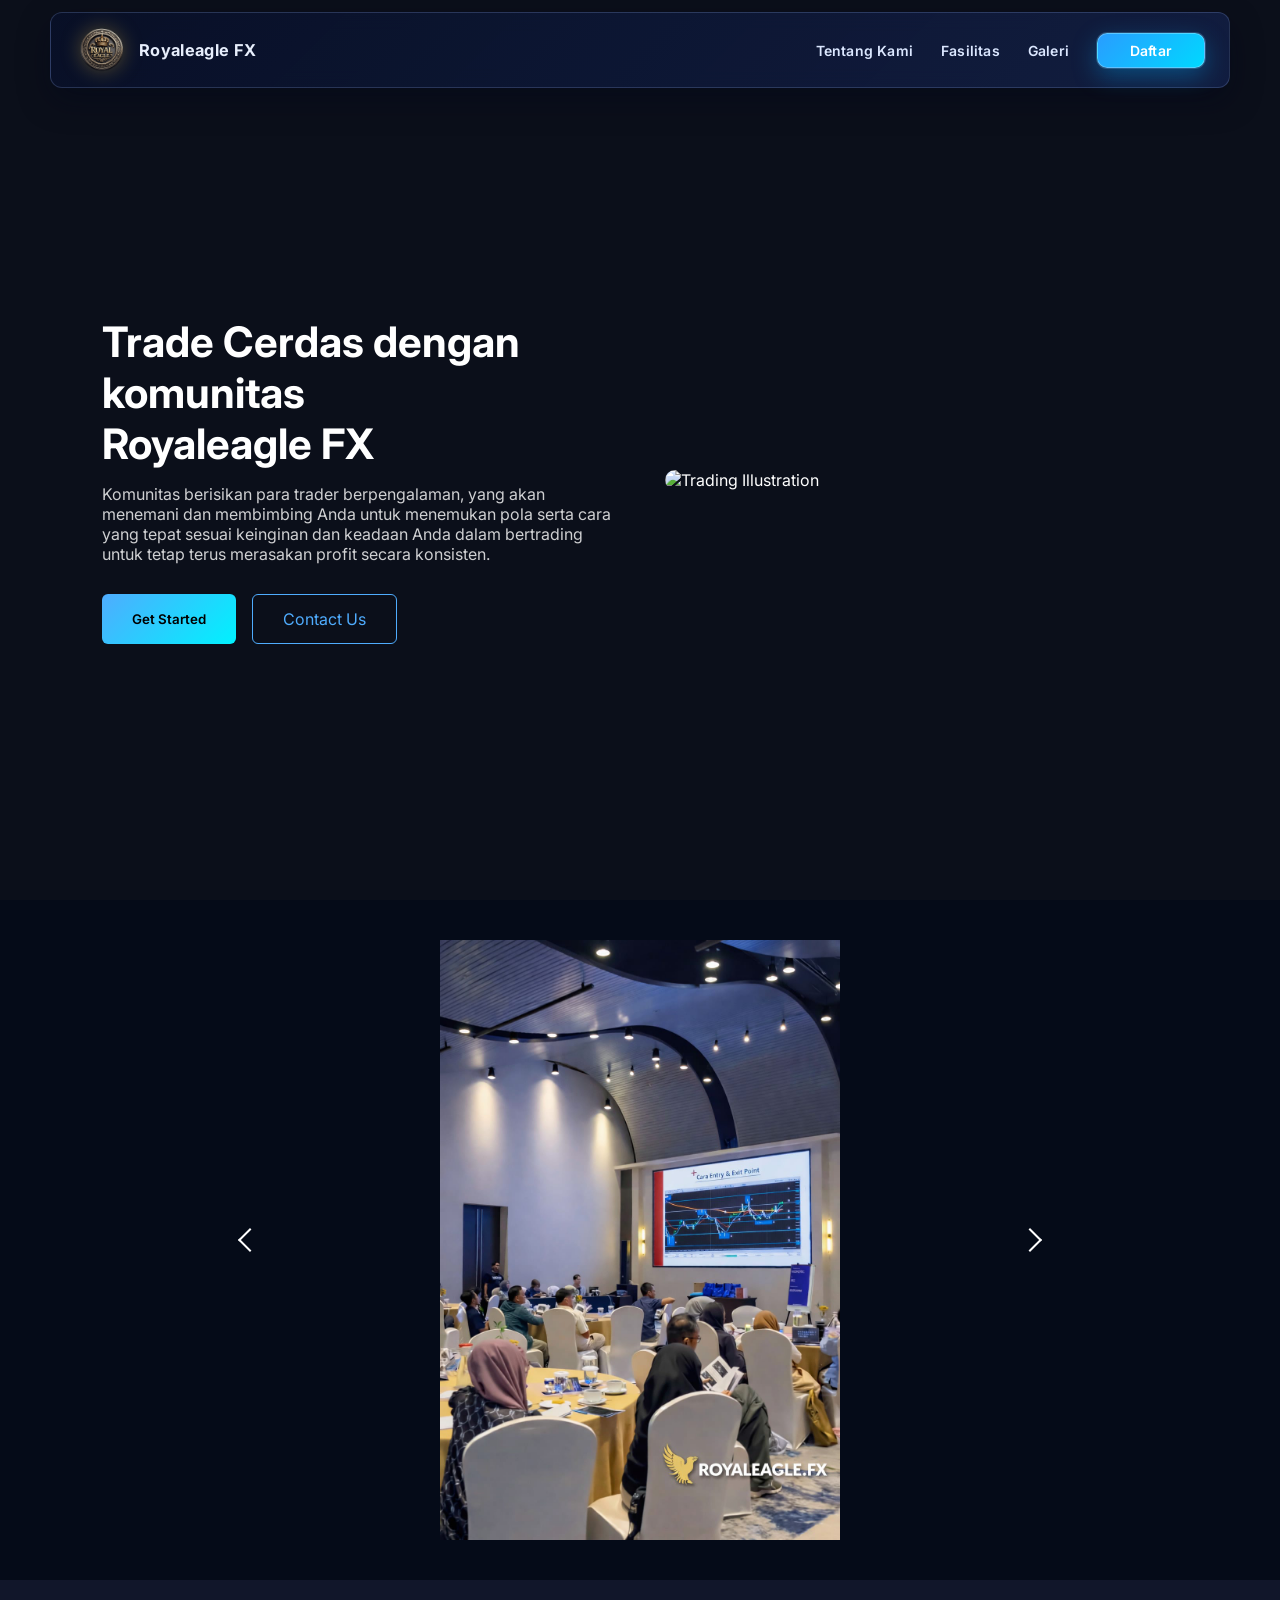
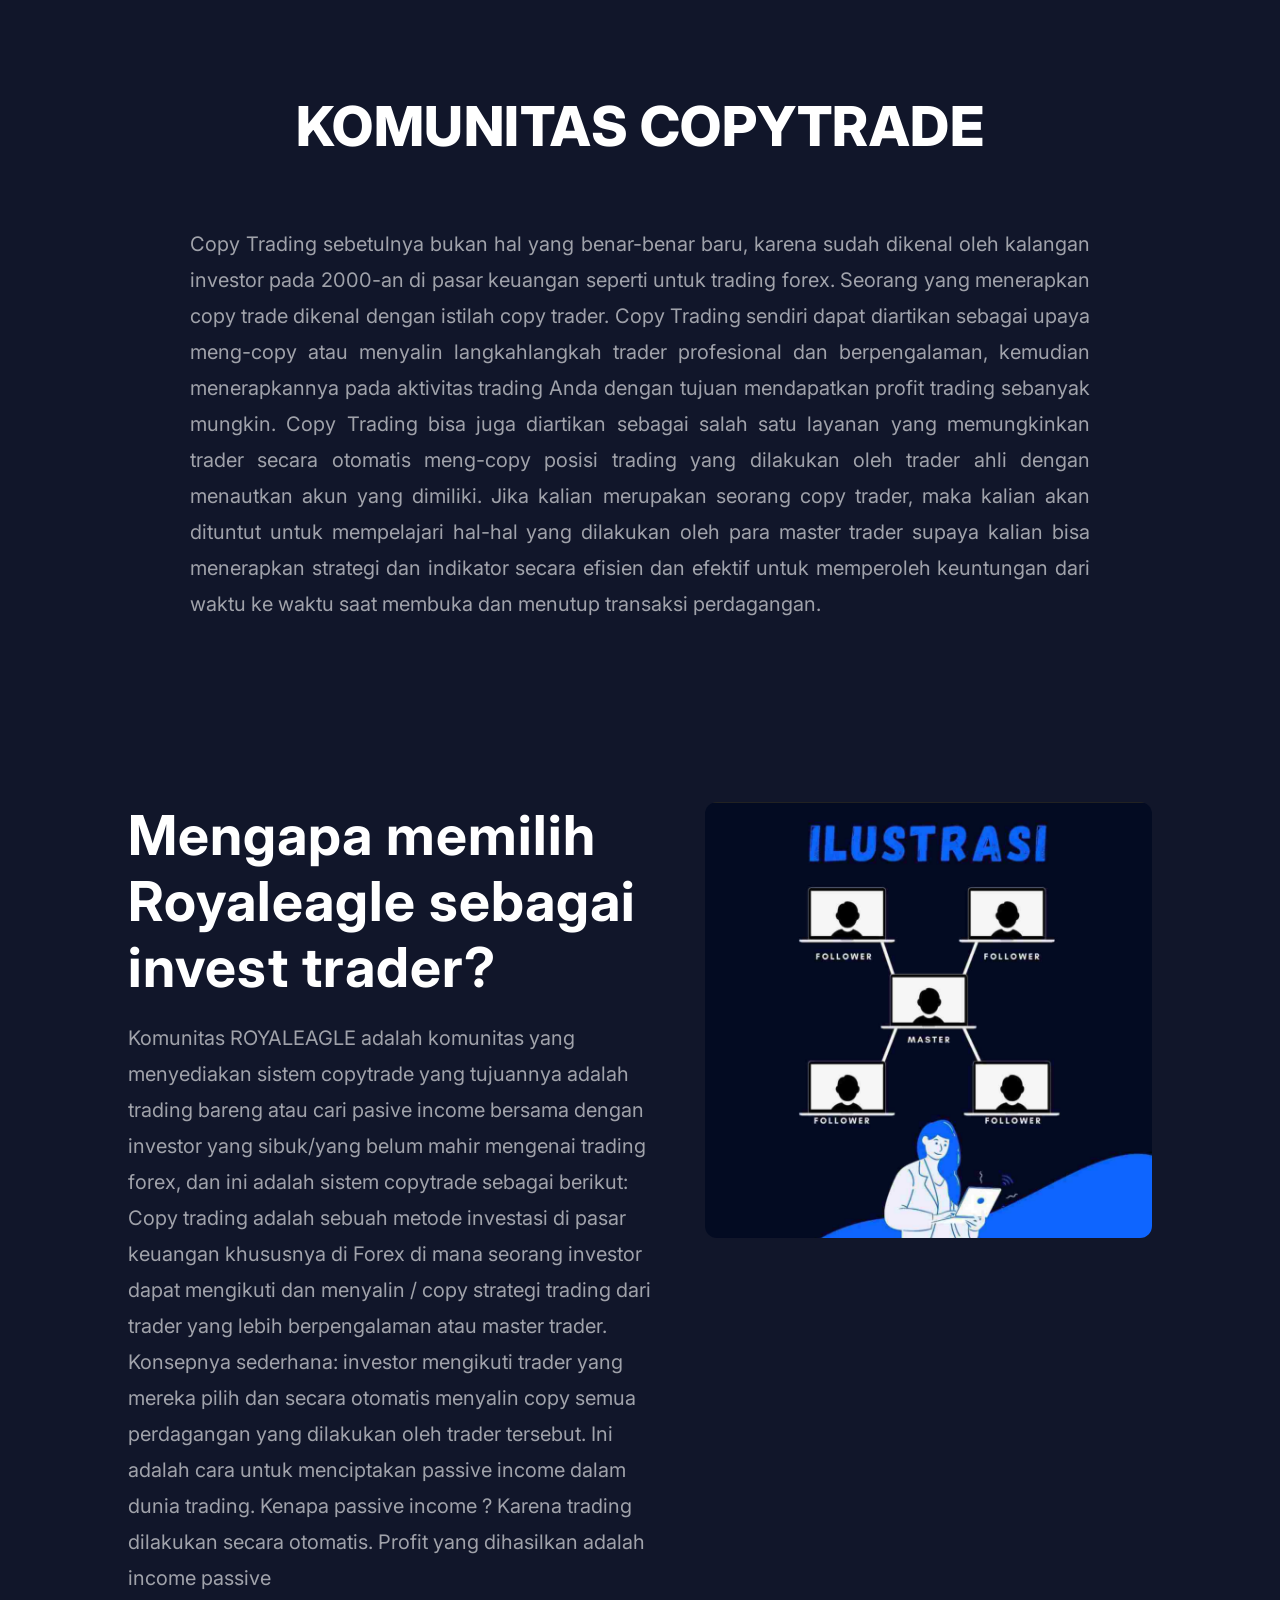
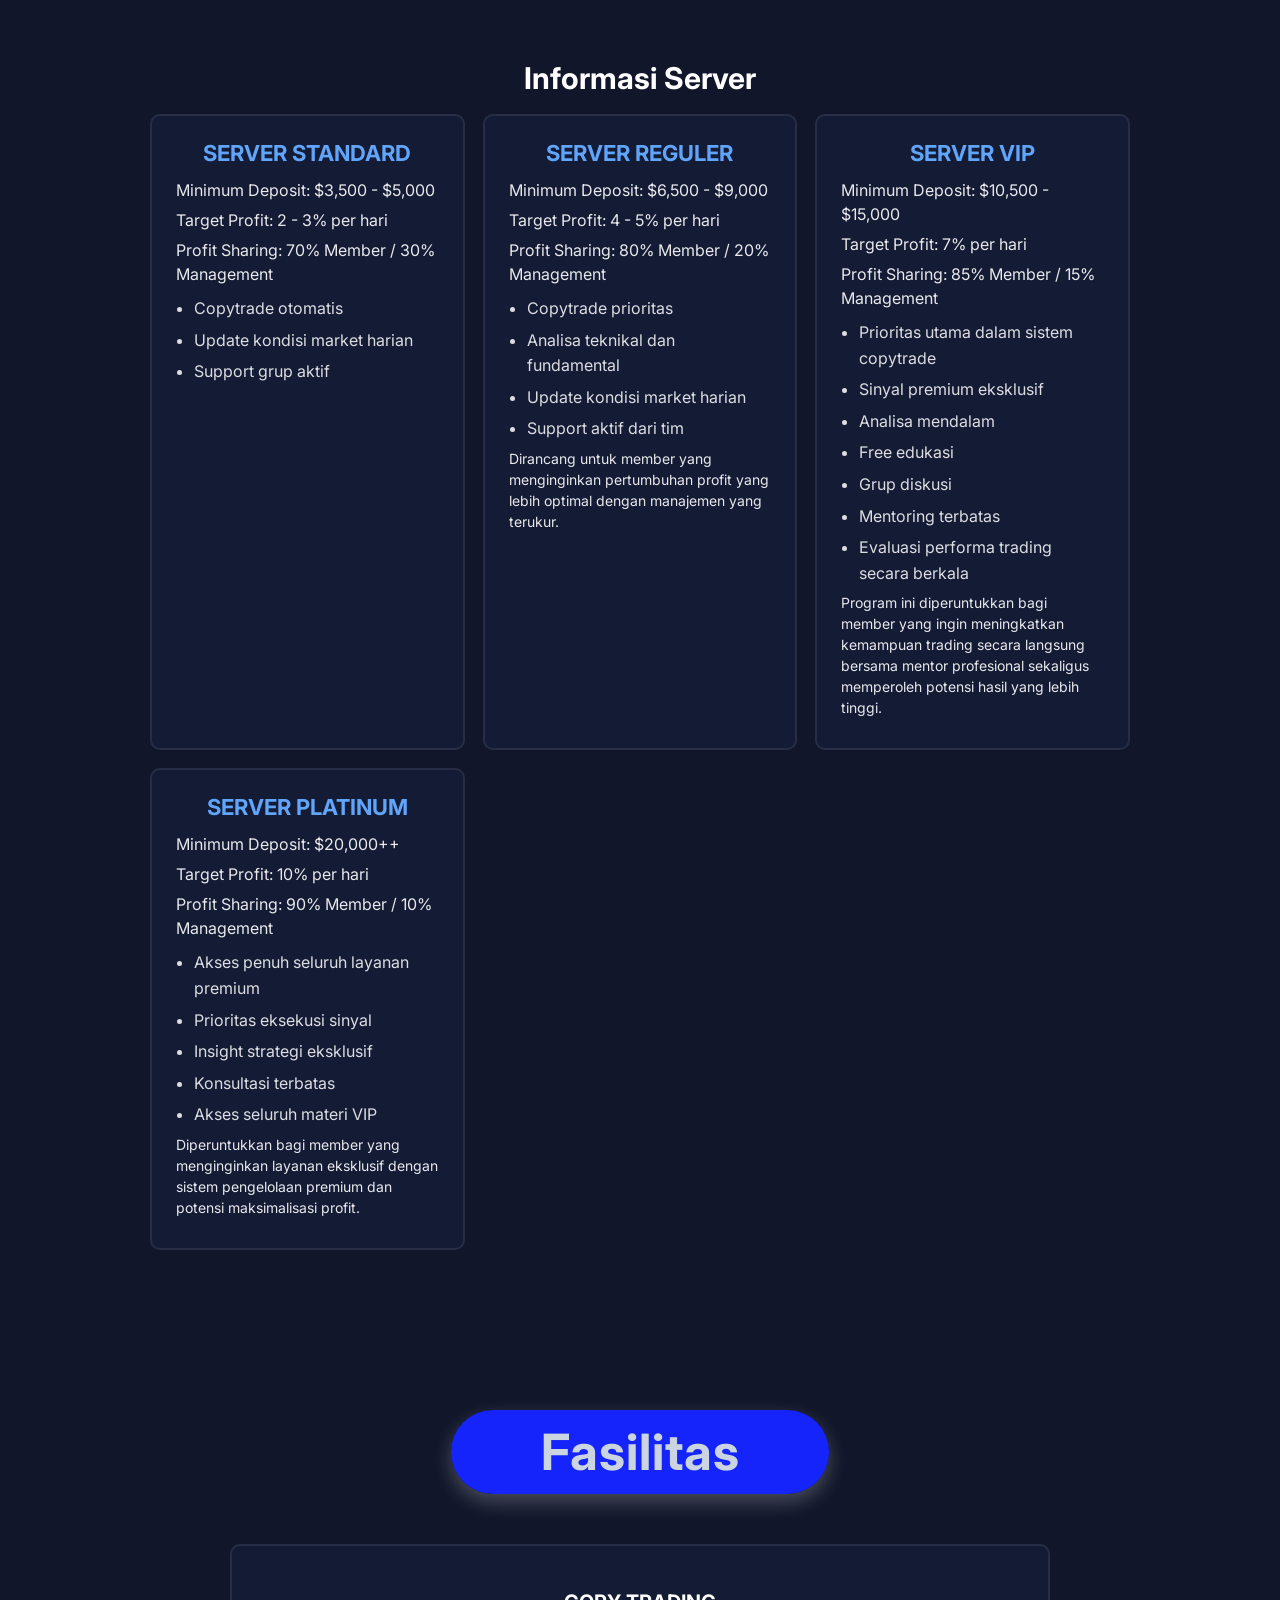
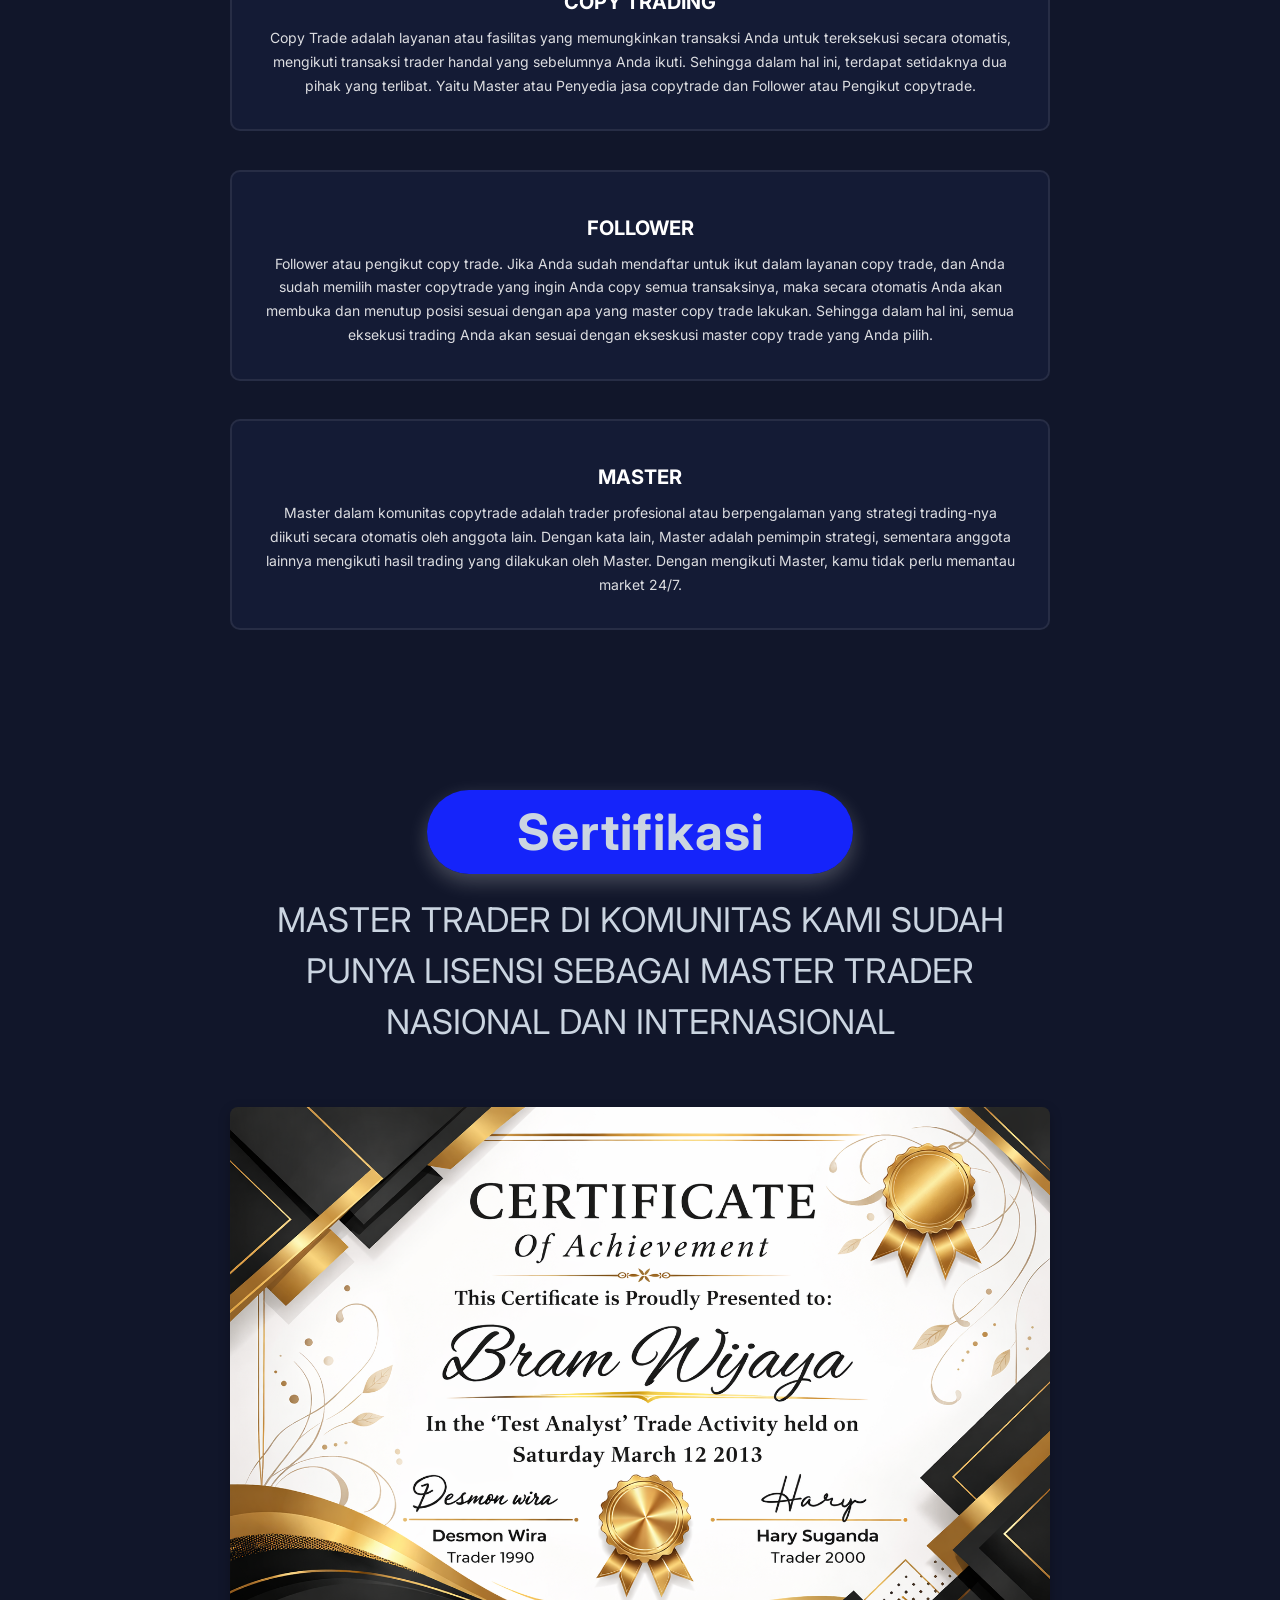
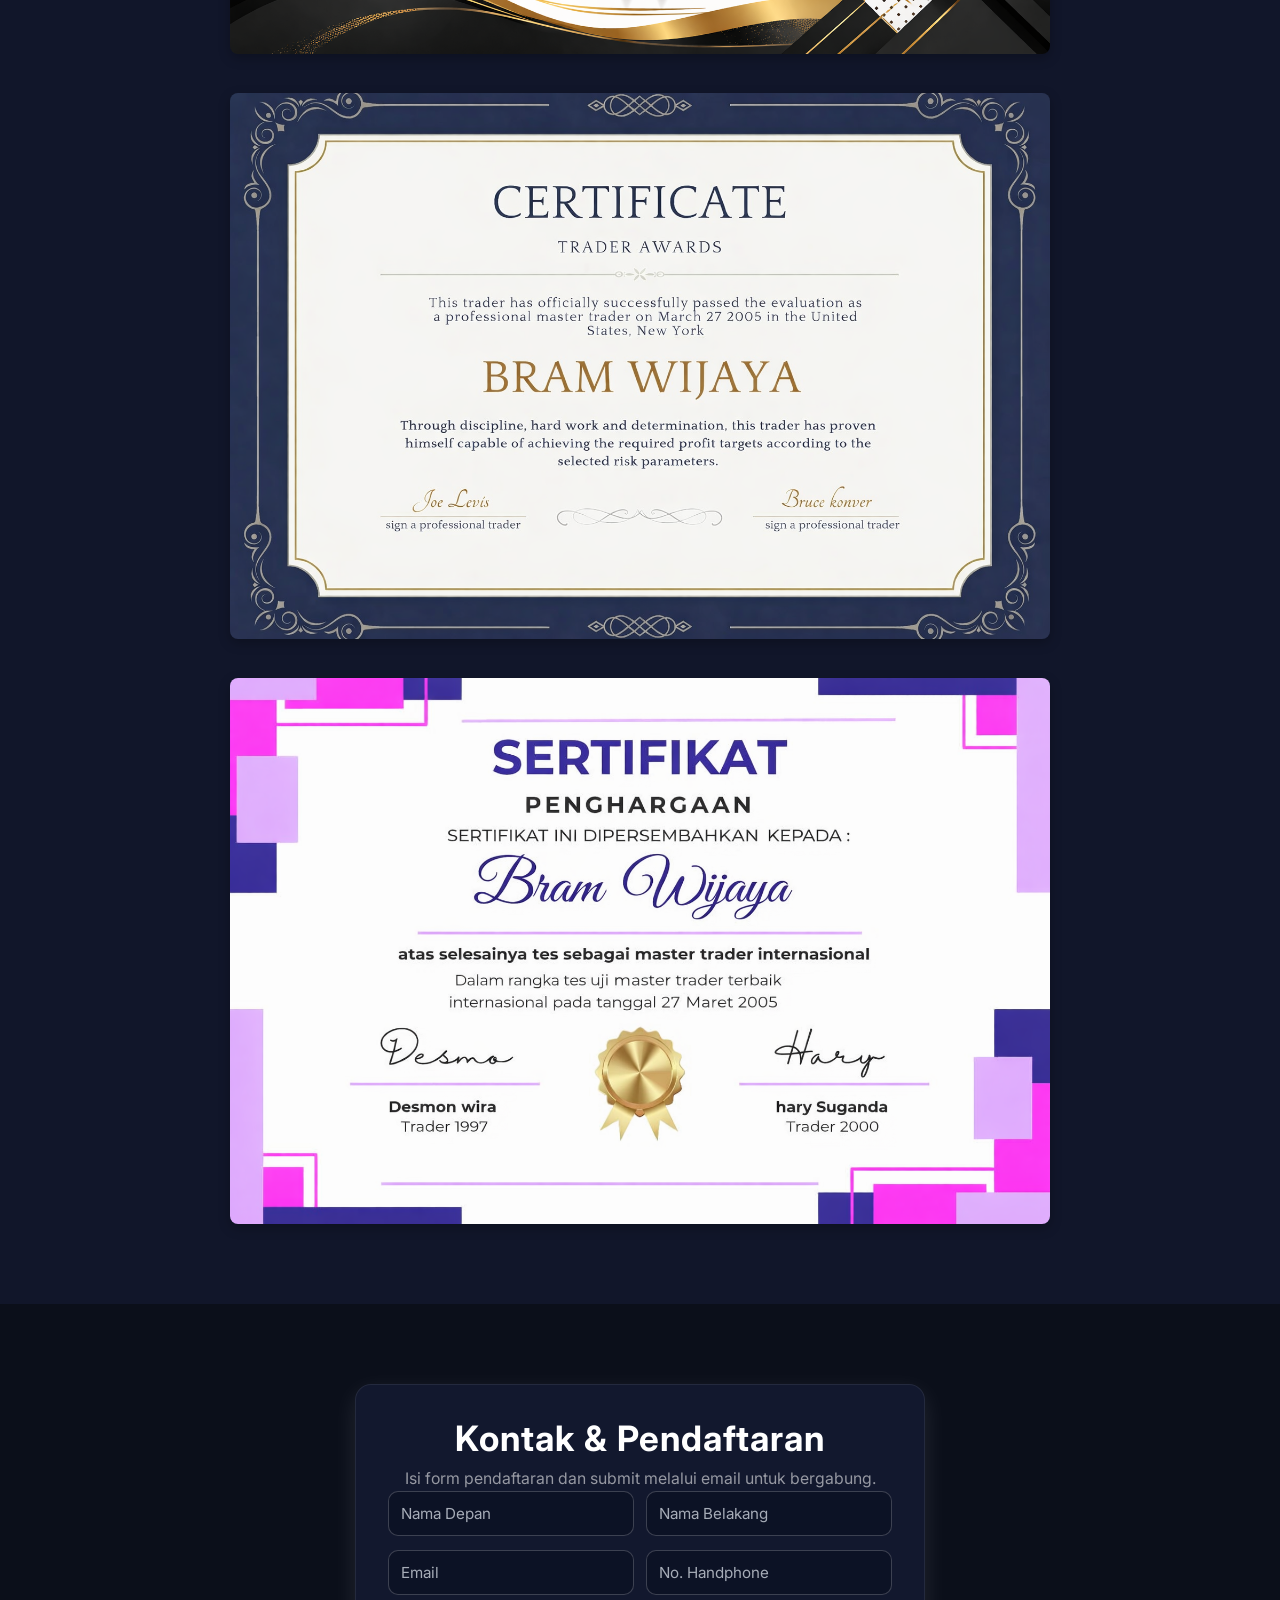
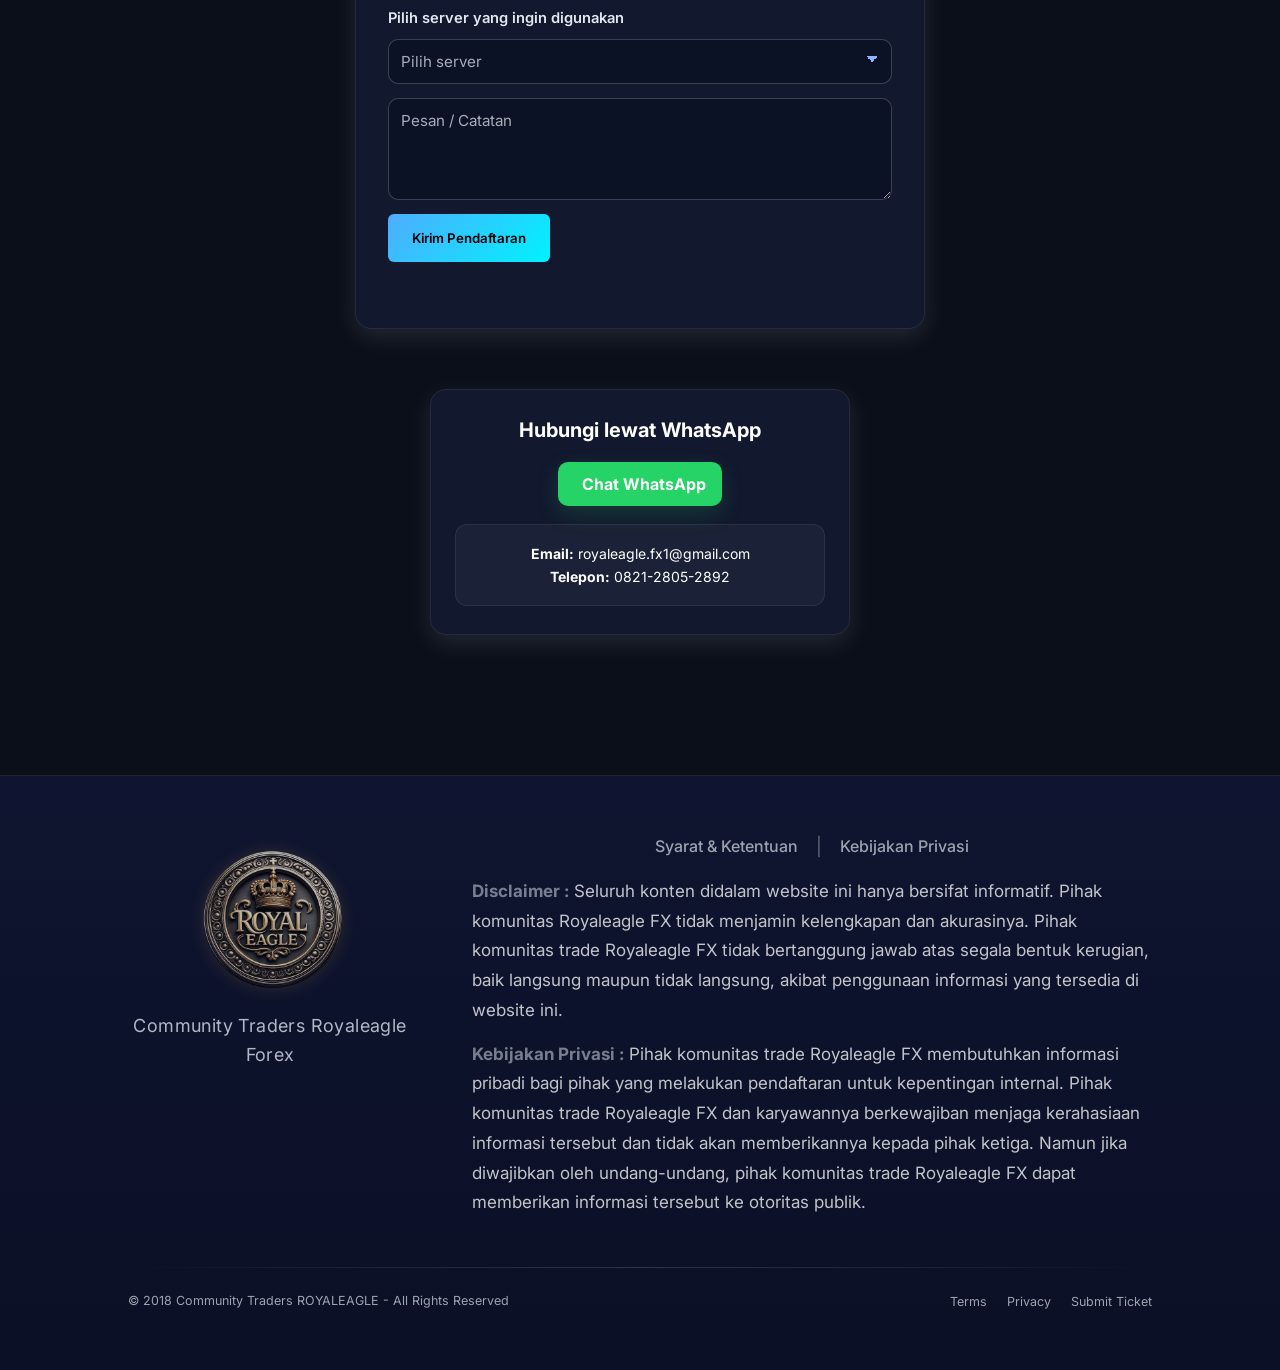
==== commit 9bb204b5: "Update landing page information" ====
--- a/index.html
+++ b/index.html
@@ -52,9 +52,9 @@
     <div class="hero-buttons">
   <button class="btn-primary">Get Started</button>
 
-  <a 
-    href="https://wa.me/6282128052892" 
-    target="_blank" 
+  <a
+    href="https://wa.me/6282128052892"
+    target="_blank"
     class="btn-secondary"
   >
     Contact Us
@@ -81,7 +81,7 @@
       <div class="slide"><img src="img/img1.jpeg" alt="foto 4"></div>
       <div class="slide"><img src="img/gallery1.png" alt="foto 4"></div>
     </div>
-    
+
     <button class="gallery-btn prev"></button>
     <button class="gallery-btn next"></button>
 
@@ -134,7 +134,7 @@
   di mana seorang investor dapat mengikuti dan menyalin / copy strategi trading
   dari trader yang lebih berpengalaman atau master trader.
   Konsepnya sederhana: investor mengikuti trader yang mereka pilih dan secara otomatis
-  menyalin copy semua perdagangan yang dilakukan oleh trader tersebut. 
+  menyalin copy semua perdagangan yang dilakukan oleh trader tersebut.
   Ini adalah cara untuk menciptakan passive income dalam dunia trading.
   Kenapa passive income ? Karena trading dilakukan secara otomatis. Profit yang dihasilkan adalah income passive
   </p200>
@@ -184,7 +184,6 @@
           <li>Analisa mendalam</li>
           <li>Free edukasi</li>
           <li>Grup diskusi</li>
-          <li>Kelas pembelajaran langsung bersama Master</li>
           <li>Mentoring terbatas</li>
           <li>Evaluasi performa trading secara berkala</li>
         </ul>
@@ -200,7 +199,6 @@
           <li>Akses penuh seluruh layanan premium</li>
           <li>Prioritas eksekusi sinyal</li>
           <li>Insight strategi eksklusif</li>
-          <li>Edukasi dan trabar langsung dengan Master</li>
           <li>Konsultasi terbatas</li>
           <li>Akses seluruh materi VIP</li>
         </ul>
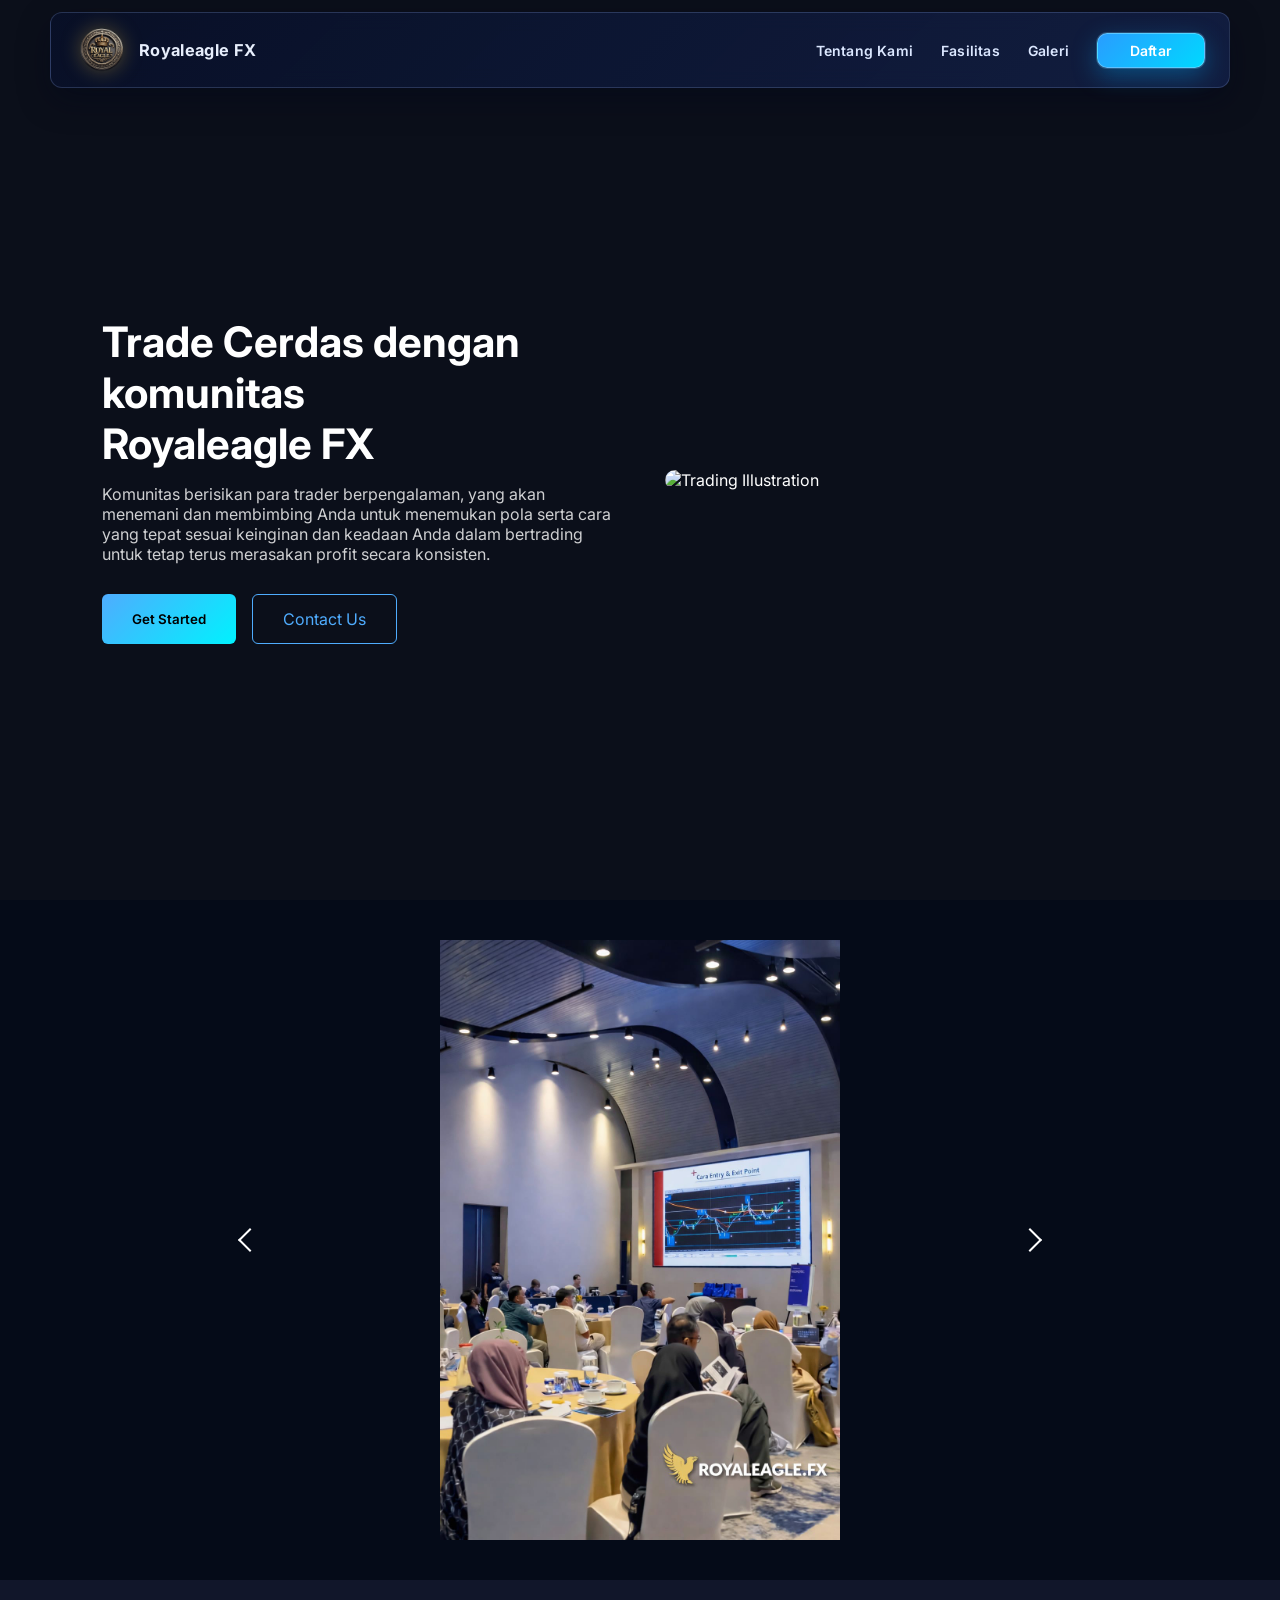
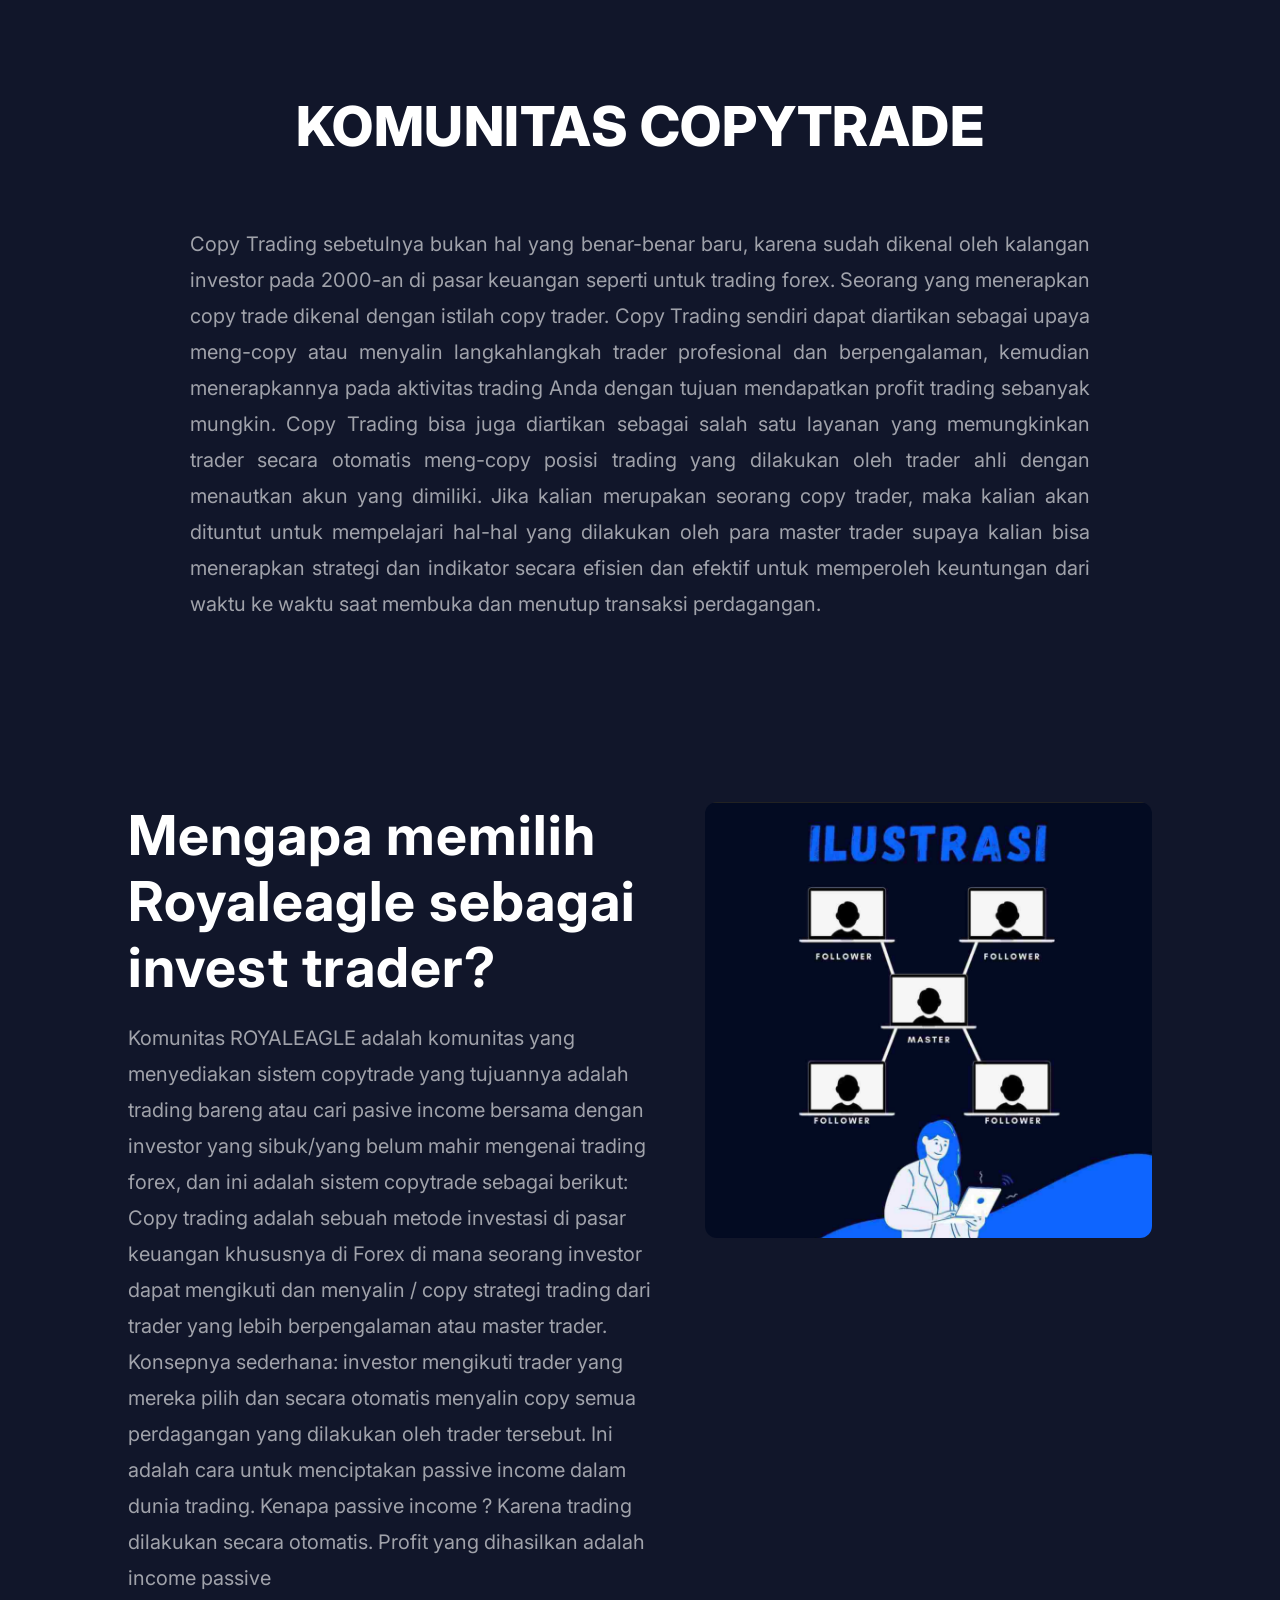
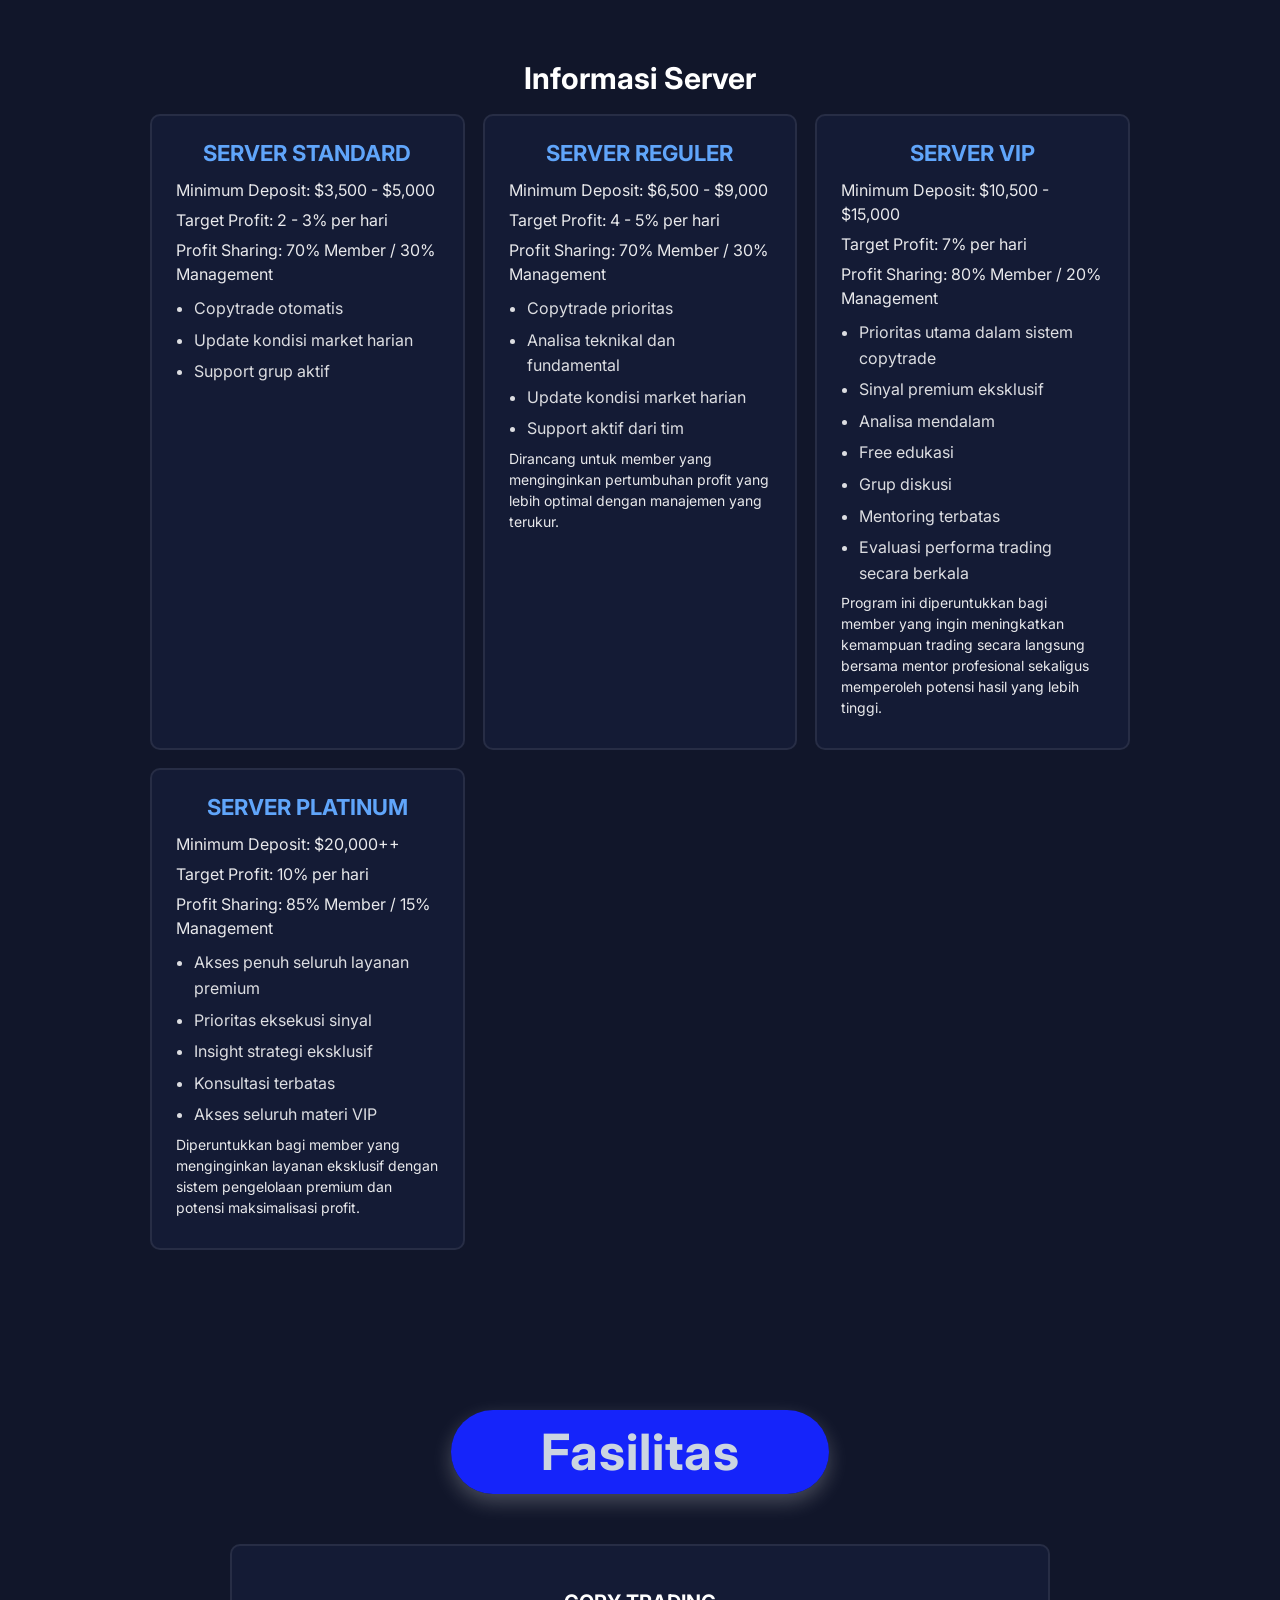
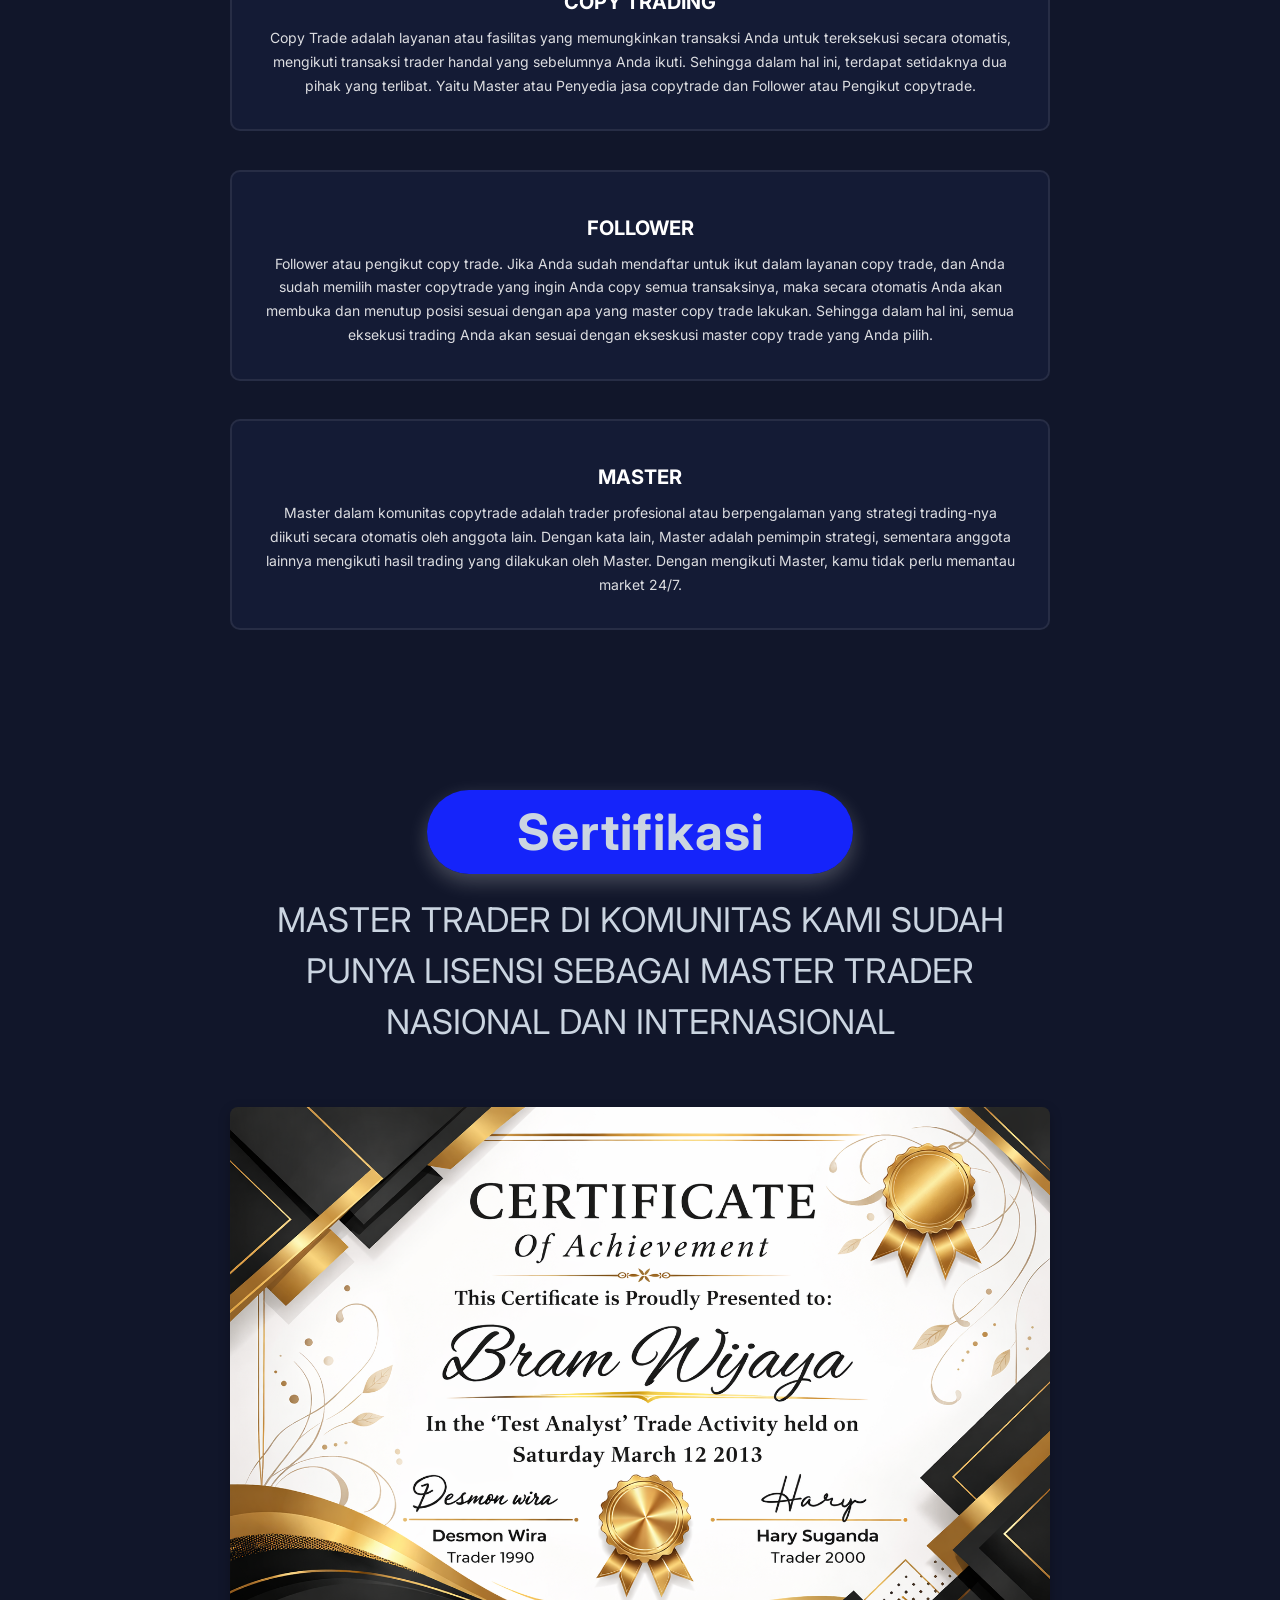
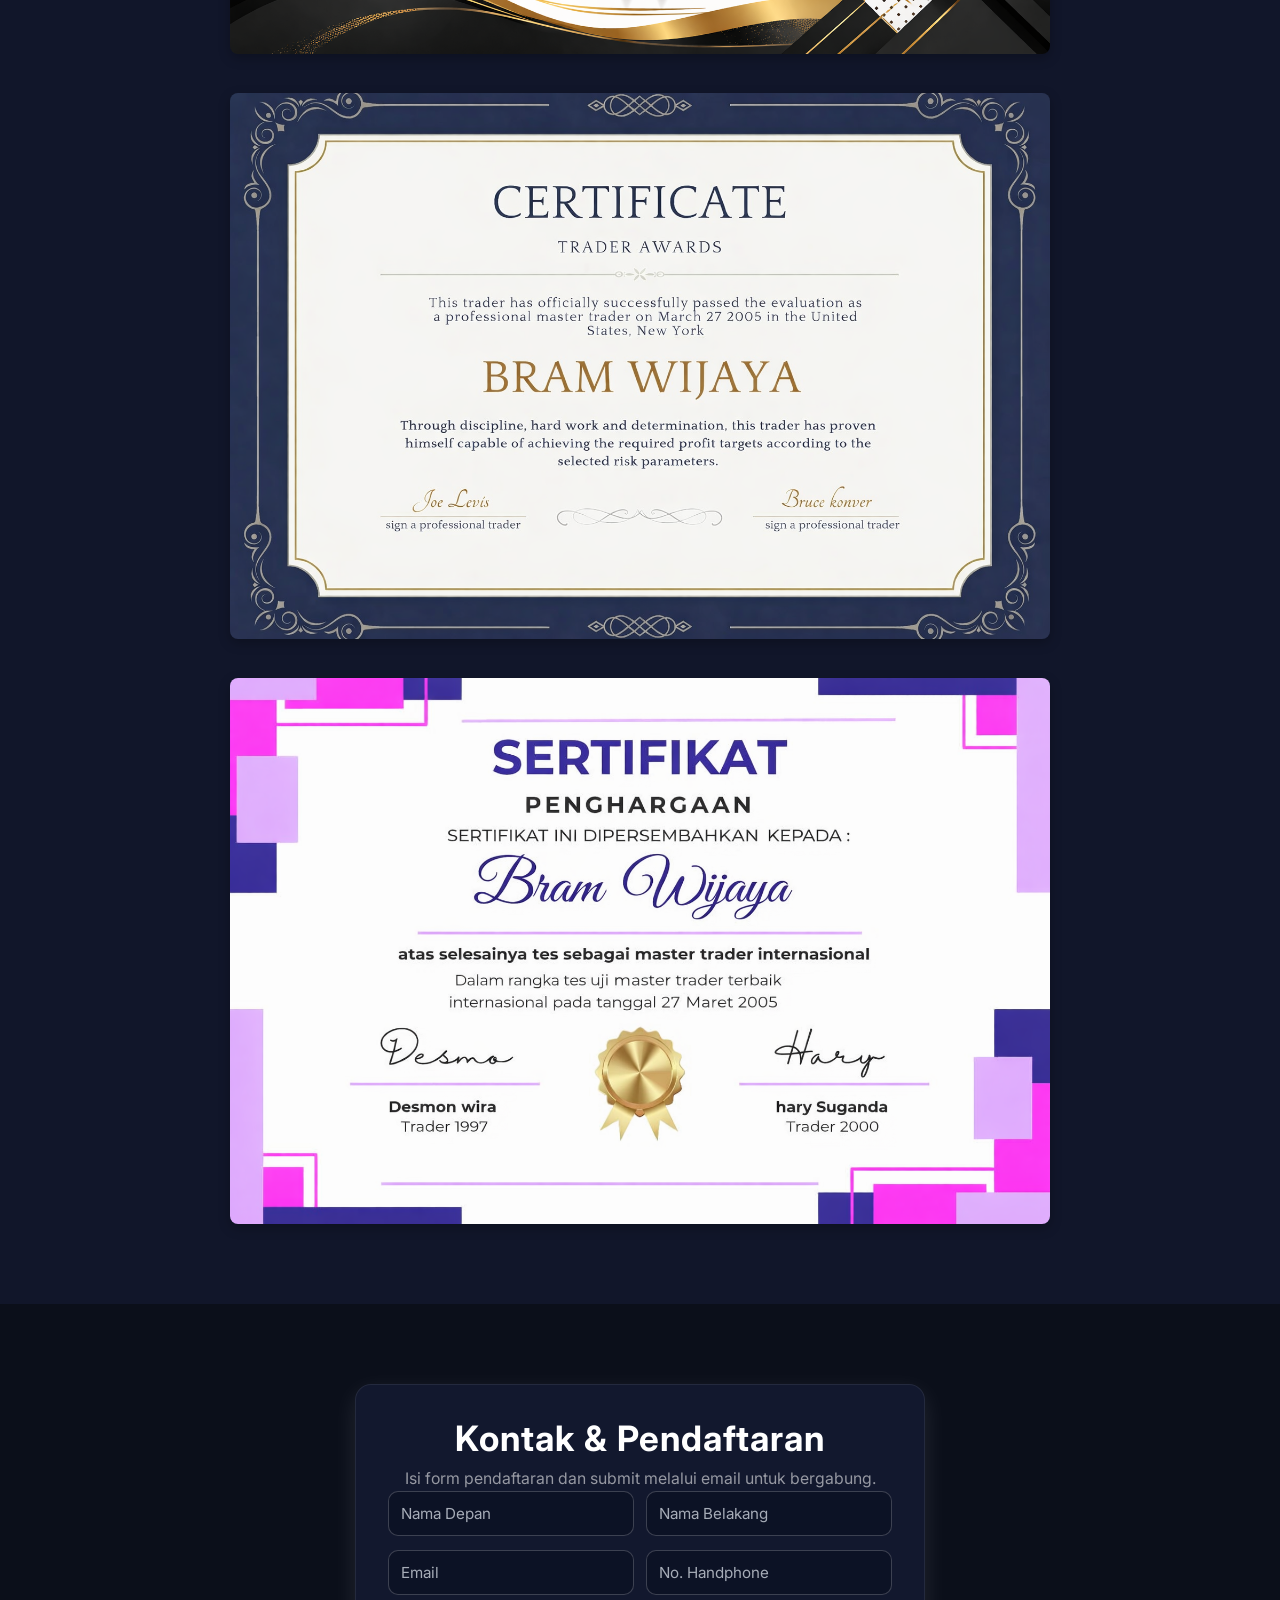
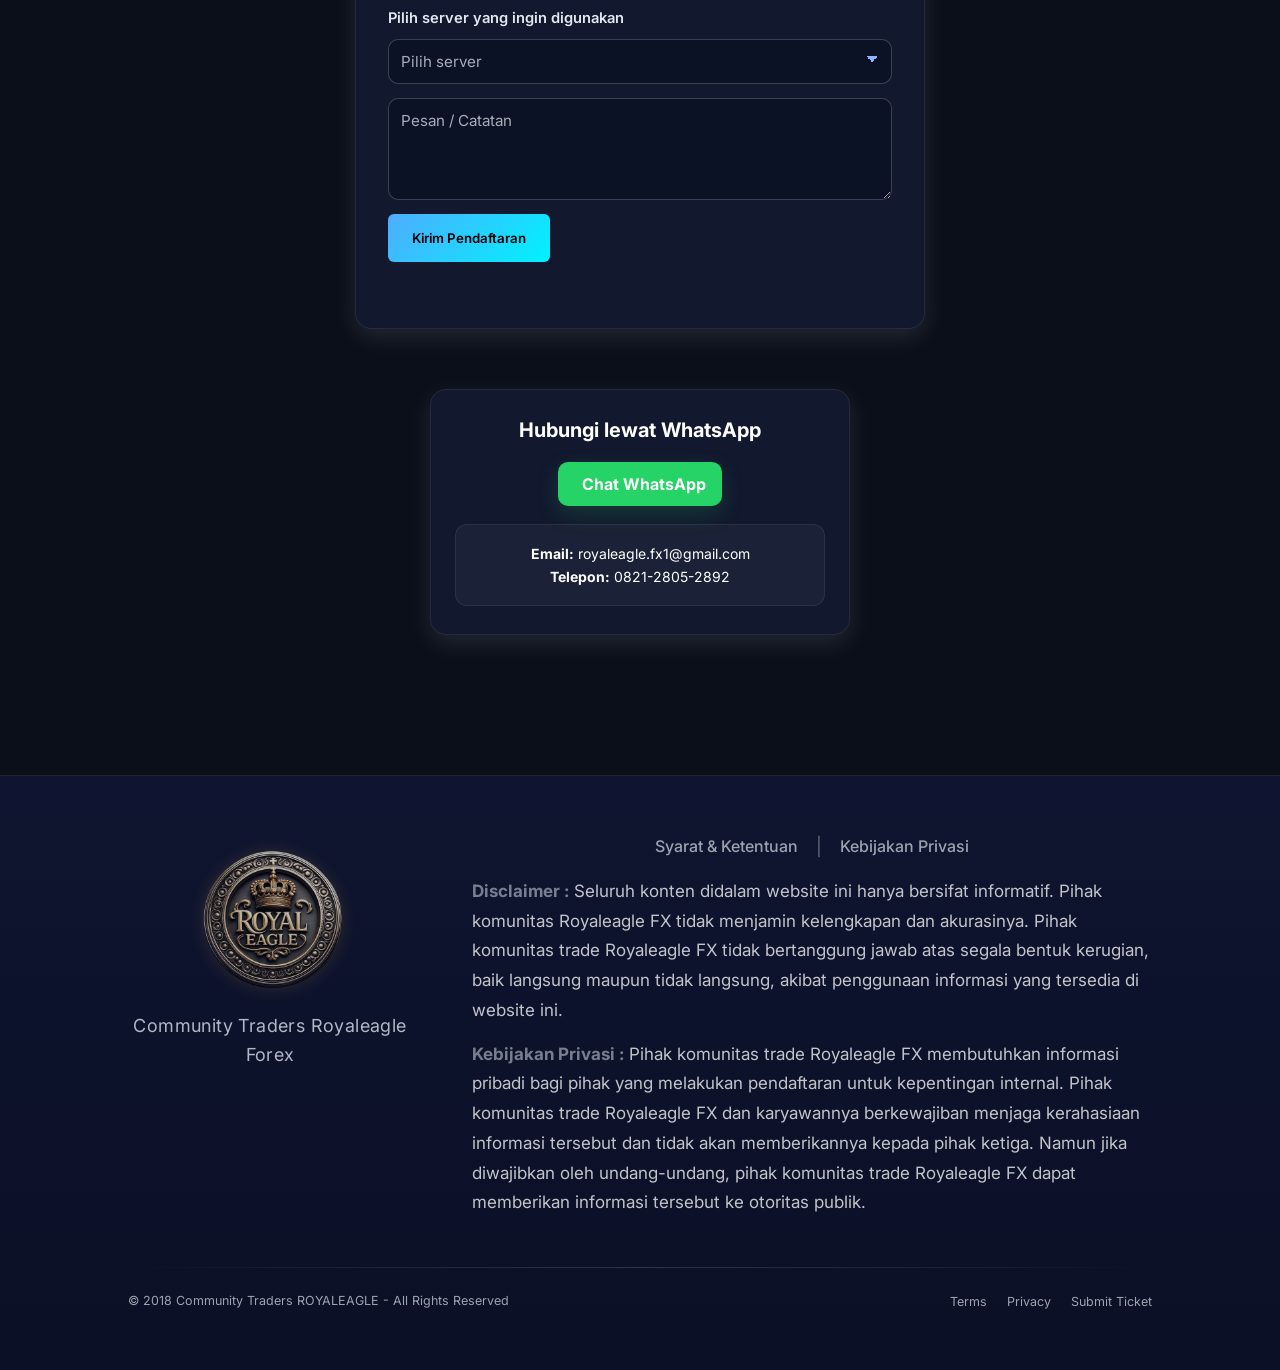
==== commit a302a6f9: "update profit sharing" ====
--- a/index.html
+++ b/index.html
@@ -139,11 +139,11 @@
   Kenapa passive income ? Karena trading dilakukan secara otomatis. Profit yang dihasilkan adalah income passive
   </p200>
   </div>
-
   <div class="about-image">
     <img src="img/ilustrasicopytrade.png" alt="About Image">
   </div>
 
+  <!-- ================= SERVER INFO ================= -->
   <div class="server-info">
     <h3>Informasi Server</h3>
     <div class="server-cards">
@@ -163,7 +163,7 @@
         <h4>SERVER REGULER</h4>
         <p>Minimum Deposit: $6,500 - $9,000</p>
         <p>Target Profit: 4 - 5% per hari</p>
-        <p>Profit Sharing: 80% Member / 20% Management</p>
+        <p>Profit Sharing: 70% Member / 30% Management</p>
         <ul>
           <li>Copytrade prioritas</li>
           <li>Analisa teknikal dan fundamental</li>
@@ -177,7 +177,7 @@
         <h4>SERVER VIP</h4>
         <p>Minimum Deposit: $10,500 - $15,000</p>
         <p>Target Profit: 7% per hari</p>
-        <p>Profit Sharing: 85% Member / 15% Management</p>
+        <p>Profit Sharing: 80% Member / 20% Management</p>
         <ul>
           <li>Prioritas utama dalam sistem copytrade</li>
           <li>Sinyal premium eksklusif</li>
@@ -194,7 +194,7 @@
         <h4>SERVER PLATINUM</h4>
         <p>Minimum Deposit: $20,000++</p>
         <p>Target Profit: 10% per hari</p>
-        <p>Profit Sharing: 90% Member / 10% Management</p>
+        <p>Profit Sharing: 85% Member / 15% Management</p>
         <ul>
           <li>Akses penuh seluruh layanan premium</li>
           <li>Prioritas eksekusi sinyal</li>
